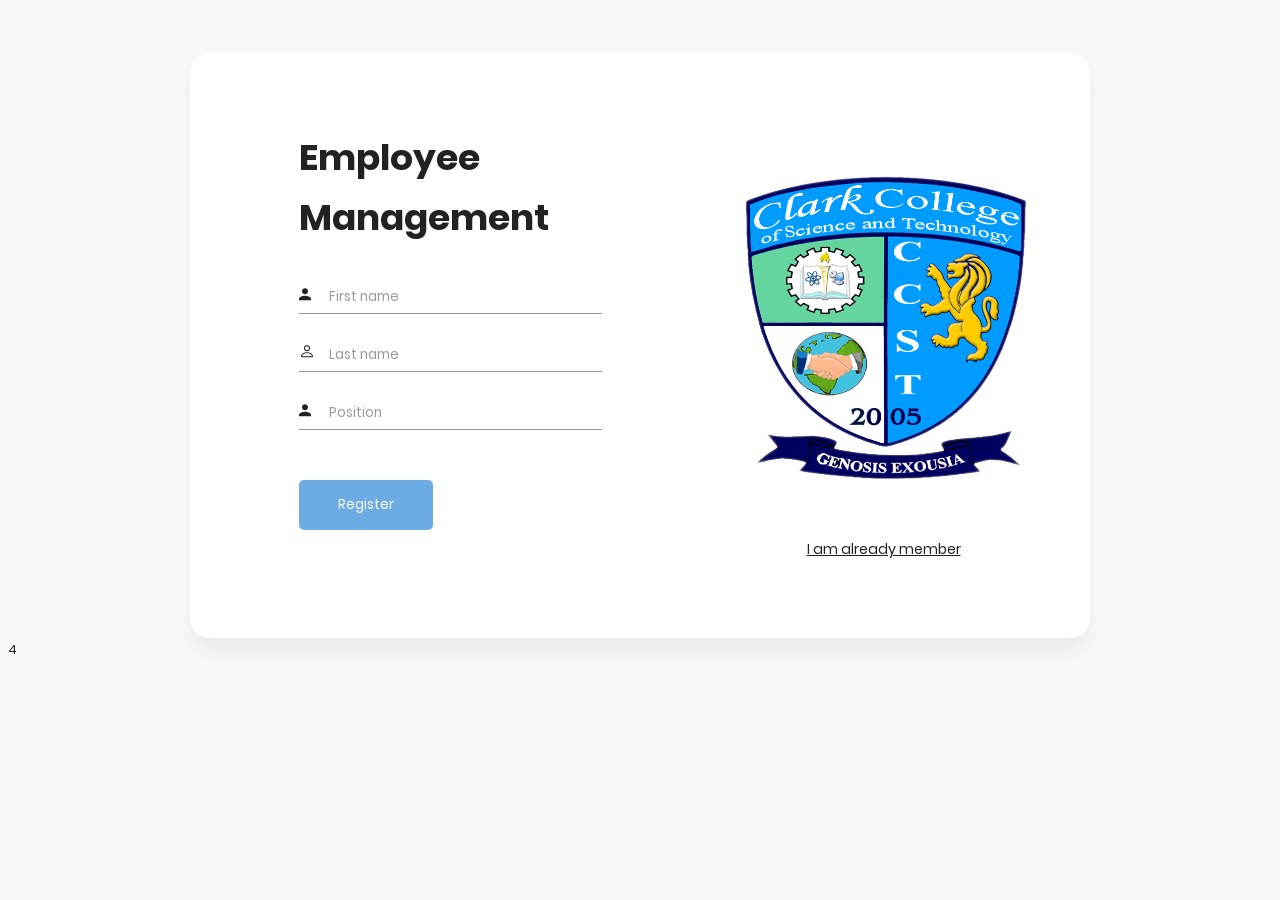
==== src/templates/index.html @ 1ae09dc8 "initial commit" ====
<!DOCTYPE html>
<html lang="en">
<head>
    <meta charset="UTF-8">
    <meta name="viewport" content="width=device-width, initial-scale=1.0">
    <meta http-equiv="X-UA-Compatible" content="ie=edge">
    <title>Sign Up Form by Colorlib</title>

    <!-- Font Icon -->
    <link rel="stylesheet" href="fonts/material-icon/css/material-design-iconic-font.min.css">

    <!-- Main css -->
    <link rel="stylesheet" href="/src/templates/css/style.css">
</head>
<body>

    <div class="main">

        <!-- Sign up form -->
        <section class="signup">
            <div class="container">
                <div class="signup-content">
                    <div class="signup-form">
                        <h2 class="form-title">Employee Management</h2>
                        <form action="#" method="POST" class="register-form" id="register-form">
                            <div class="form-group">
                                <label for="firstName"><i class="zmdi zmdi-account material-icons-name"></i></label>
                                <input type="text" name="firstName" id="firstName" placeholder="First name">
                            </div>
                            <div class="form-group">
                                <label for="lastName"><i><svg xmlns="http://www.w3.org/2000/svg" width="16" height="16" fill="currentColor" class="bi bi-person" viewBox="0 0 16 16">
                                    <path d="M8 8a3 3 0 1 0 0-6 3 3 0 0 0 0 6zm2-3a2 2 0 1 1-4 0 2 2 0 0 1 4 0zm4 8c0 1-1 1-1 1H3s-1 0-1-1 1-4 6-4 6 3 6 4zm-1-.004c-.001-.246-.154-.986-.832-1.664C11.516 10.68 10.289 10 8 10c-2.29 0-3.516.68-4.168 1.332-.678.678-.83 1.418-.832 1.664h10z"/>
                                  </svg></i></label>
                                <input type="text" name="lastName" id="lastName" placeholder="Last name"/>
                            </div>
                            <div class="form-group">
                                <label for="position"><i class="zmdi zmdi-account material-icons-name"></i></label>
                                <input type="text" name="position" id="position" placeholder="Position"/>
                            </div>
                            <!-- <div class="form-group">
                                <label for="re-pass"><i class="zmdi zmdi-lock-outline"></i></label>
                                <input type="password" name="re_pass" id="re_pass" placeholder="Repeat your password" disabled/>
                            </div> -->
                            <!-- <div class="form-group">
                                <input type="checkbox" name="agree-term" id="agree-term" class="agree-term" />
                                <label for="agree-term" class="label-agree-term"><span><span></span></span>I agree all statements in  <a href="#" class="term-service">Terms of service</a></label>
                            </div> -->
                            <div class="form-group form-button">
                                <input type="submit" name="signup" id="signup" class="form-submit" value="Register"/>
                            </div>
                        </form>
                    </div>
                    <div class="signup-image">
                        <figure><img src="/src/templates/images/ccst-logo.png" alt="sing up image"></figure>
                        <a href="#" class="signup-image-link">I am already member</a>
                    </div>
                </div>
            </div>4
        </section>

        <!-- Sing in  Form -->
       

    </div>

    <!-- JS -->
    <script src="vendor/jquery/jquery.min.js"></script>
    <script src="js/main.js"></script>
</body><!-- This templates was made by Colorlib (https://colorlib.com) -->
</html>
---- src/templates/fonts/material-icon/css/material-design-iconic-font.min.css ----
@font-face{font-family:Material-Design-Iconic-Font;src:url(../fonts/Material-Design-Iconic-Font.woff2?v=2.2.0) format('woff2'),url(../fonts/Material-Design-Iconic-Font.woff?v=2.2.0) format('woff'),url(../fonts/Material-Design-Iconic-Font.ttf?v=2.2.0) format('truetype')}.zmdi{display:inline-block;font:normal normal normal 14px/1 'Material-Design-Iconic-Font';font-size:inherit;text-rendering:auto;-webkit-font-smoothing:antialiased;-moz-osx-font-smoothing:grayscale}.zmdi-hc-lg{font-size:1.33333333em;line-height:.75em;vertical-align:-15%}.zmdi-hc-2x{font-size:2em}.zmdi-hc-3x{font-size:3em}.zmdi-hc-4x{font-size:4em}.zmdi-hc-5x{font-size:5em}.zmdi-hc-fw{width:1.28571429em;text-align:center}.zmdi-hc-ul{padding-left:0;margin-left:2.14285714em;list-style-type:none}.zmdi-hc-ul>li{position:relative}.zmdi-hc-li{position:absolute;left:-2.14285714em;width:2.14285714em;top:.14285714em;text-align:center}.zmdi-hc-li.zmdi-hc-lg{left:-1.85714286em}.zmdi-hc-border{padding:.1em .25em;border:solid .1em #9e9e9e;border-radius:2px}.zmdi-hc-border-circle{padding:.1em .25em;border:solid .1em #9e9e9e;border-radius:50%}.zmdi.pull-left{float:left;margin-right:.15em}.zmdi.pull-right{float:right;margin-left:.15em}.zmdi-hc-spin{-webkit-animation:zmdi-spin 1.5s infinite linear;animation:zmdi-spin 1.5s infinite linear}.zmdi-hc-spin-reverse{-webkit-animation:zmdi-spin-reverse 1.5s infinite linear;animation:zmdi-spin-reverse 1.5s infinite linear}@-webkit-keyframes zmdi-spin{0%{-webkit-transform:rotate(0deg);transform:rotate(0deg)}100%{-webkit-transform:rotate(359deg);transform:rotate(359deg)}}@keyframes zmdi-spin{0%{-webkit-transform:rotate(0deg);transform:rotate(0deg)}100%{-webkit-transform:rotate(359deg);transform:rotate(359deg)}}@-webkit-keyframes zmdi-spin-reverse{0%{-webkit-transform:rotate(0deg);transform:rotate(0deg)}100%{-webkit-transform:rotate(-359deg);transform:rotate(-359deg)}}@keyframes zmdi-spin-reverse{0%{-webkit-transform:rotate(0deg);transform:rotate(0deg)}100%{-webkit-transform:rotate(-359deg);transform:rotate(-359deg)}}.zmdi-hc-rotate-90{-webkit-transform:rotate(90deg);-ms-transform:rotate(90deg);transform:rotate(90deg)}.zmdi-hc-rotate-180{-webkit-transform:rotate(180deg);-ms-transform:rotate(180deg);transform:rotate(180deg)}.zmdi-hc-rotate-270{-webkit-transform:rotate(270deg);-ms-transform:rotate(270deg);transform:rotate(270deg)}.zmdi-hc-flip-horizontal{-webkit-transform:scale(-1,1);-ms-transform:scale(-1,1);transform:scale(-1,1)}.zmdi-hc-flip-vertical{-webkit-transform:scale(1,-1);-ms-transform:scale(1,-1);transform:scale(1,-1)}.zmdi-hc-stack{position:relative;display:inline-block;width:2em;height:2em;line-height:2em;vertical-align:middle}.zmdi-hc-stack-1x,.zmdi-hc-stack-2x{position:absolute;left:0;width:100%;text-align:center}.zmdi-hc-stack-1x{line-height:inherit}.zmdi-hc-stack-2x{font-size:2em}.zmdi-hc-inverse{color:#fff}.zmdi-3d-rotation:before{content:'\f101'}.zmdi-airplane-off:before{content:'\f102'}.zmdi-airplane:before{content:'\f103'}.zmdi-album:before{content:'\f104'}.zmdi-archive:before{content:'\f105'}.zmdi-assignment-account:before{content:'\f106'}.zmdi-assignment-alert:before{content:'\f107'}.zmdi-assignment-check:before{content:'\f108'}.zmdi-assignment-o:before{content:'\f109'}.zmdi-assignment-return:before{content:'\f10a'}.zmdi-assignment-returned:before{content:'\f10b'}.zmdi-assignment:before{content:'\f10c'}.zmdi-attachment-alt:before{content:'\f10d'}.zmdi-attachment:before{content:'\f10e'}.zmdi-audio:before{content:'\f10f'}.zmdi-badge-check:before{content:'\f110'}.zmdi-balance-wallet:before{content:'\f111'}.zmdi-balance:before{content:'\f112'}.zmdi-battery-alert:before{content:'\f113'}.zmdi-battery-flash:before{content:'\f114'}.zmdi-battery-unknown:before{content:'\f115'}.zmdi-battery:before{content:'\f116'}.zmdi-bike:before{content:'\f117'}.zmdi-block-alt:before{content:'\f118'}.zmdi-block:before{content:'\f119'}.zmdi-boat:before{content:'\f11a'}.zmdi-book-image:before{content:'\f11b'}.zmdi-book:before{content:'\f11c'}.zmdi-bookmark-outline:before{content:'\f11d'}.zmdi-bookmark:before{content:'\f11e'}.zmdi-brush:before{content:'\f11f'}.zmdi-bug:before{content:'\f120'}.zmdi-bus:before{content:'\f121'}.zmdi-cake:before{content:'\f122'}.zmdi-car-taxi:before{content:'\f123'}.zmdi-car-wash:before{content:'\f124'}.zmdi-car:before{content:'\f125'}.zmdi-card-giftcard:before{content:'\f126'}.zmdi-card-membership:before{content:'\f127'}.zmdi-card-travel:before{content:'\f128'}.zmdi-card:before{content:'\f129'}.zmdi-case-check:before{content:'\f12a'}.zmdi-case-download:before{content:'\f12b'}.zmdi-case-play:before{content:'\f12c'}.zmdi-case:before{content:'\f12d'}.zmdi-cast-connected:before{content:'\f12e'}.zmdi-cast:before{content:'\f12f'}.zmdi-chart-donut:before{content:'\f130'}.zmdi-chart:before{content:'\f131'}.zmdi-city-alt:before{content:'\f132'}.zmdi-city:before{content:'\f133'}.zmdi-close-circle-o:before{content:'\f134'}.zmdi-close-circle:before{content:'\f135'}.zmdi-close:before{content:'\f136'}.zmdi-cocktail:before{content:'\f137'}.zmdi-code-setting:before{content:'\f138'}.zmdi-code-smartphone:before{content:'\f139'}.zmdi-code:before{content:'\f13a'}.zmdi-coffee:before{content:'\f13b'}.zmdi-collection-bookmark:before{content:'\f13c'}.zmdi-collection-case-play:before{content:'\f13d'}.zmdi-collection-folder-image:before{content:'\f13e'}.zmdi-collection-image-o:before{content:'\f13f'}.zmdi-collection-image:before{content:'\f140'}.zmdi-collection-item-1:before{content:'\f141'}.zmdi-collection-item-2:before{content:'\f142'}.zmdi-collection-item-3:before{content:'\f143'}.zmdi-collection-item-4:before{content:'\f144'}.zmdi-collection-item-5:before{content:'\f145'}.zmdi-collection-item-6:before{content:'\f146'}.zmdi-collection-item-7:before{content:'\f147'}.zmdi-collection-item-8:before{content:'\f148'}.zmdi-collection-item-9-plus:before{content:'\f149'}.zmdi-collection-item-9:before{content:'\f14a'}.zmdi-collection-item:before{content:'\f14b'}.zmdi-collection-music:before{content:'\f14c'}.zmdi-collection-pdf:before{content:'\f14d'}.zmdi-collection-plus:before{content:'\f14e'}.zmdi-collection-speaker:before{content:'\f14f'}.zmdi-collection-text:before{content:'\f150'}.zmdi-collection-video:before{content:'\f151'}.zmdi-compass:before{content:'\f152'}.zmdi-cutlery:before{content:'\f153'}.zmdi-delete:before{content:'\f154'}.zmdi-dialpad:before{content:'\f155'}.zmdi-dns:before{content:'\f156'}.zmdi-drink:before{content:'\f157'}.zmdi-edit:before{content:'\f158'}.zmdi-email-open:before{content:'\f159'}.zmdi-email:before{content:'\f15a'}.zmdi-eye-off:before{content:'\f15b'}.zmdi-eye:before{content:'\f15c'}.zmdi-eyedropper:before{content:'\f15d'}.zmdi-favorite-outline:before{content:'\f15e'}.zmdi-favorite:before{content:'\f15f'}.zmdi-filter-list:before{content:'\f160'}.zmdi-fire:before{content:'\f161'}.zmdi-flag:before{content:'\f162'}.zmdi-flare:before{content:'\f163'}.zmdi-flash-auto:before{content:'\f164'}.zmdi-flash-off:before{content:'\f165'}.zmdi-flash:before{content:'\f166'}.zmdi-flip:before{content:'\f167'}.zmdi-flower-alt:before{content:'\f168'}.zmdi-flower:before{content:'\f169'}.zmdi-font:before{content:'\f16a'}.zmdi-fullscreen-alt:before{content:'\f16b'}.zmdi-fullscreen-exit:before{content:'\f16c'}.zmdi-fullscreen:before{content:'\f16d'}.zmdi-functions:before{content:'\f16e'}.zmdi-gas-station:before{content:'\f16f'}.zmdi-gesture:before{content:'\f170'}.zmdi-globe-alt:before{content:'\f171'}.zmdi-globe-lock:before{content:'\f172'}.zmdi-globe:before{content:'\f173'}.zmdi-graduation-cap:before{content:'\f174'}.zmdi-home:before{content:'\f175'}.zmdi-hospital-alt:before{content:'\f176'}.zmdi-hospital:before{content:'\f177'}.zmdi-hotel:before{content:'\f178'}.zmdi-hourglass-alt:before{content:'\f179'}.zmdi-hourglass-outline:before{content:'\f17a'}.zmdi-hourglass:before{content:'\f17b'}.zmdi-http:before{content:'\f17c'}.zmdi-image-alt:before{content:'\f17d'}.zmdi-image-o:before{content:'\f17e'}.zmdi-image:before{content:'\f17f'}.zmdi-inbox:before{content:'\f180'}.zmdi-invert-colors-off:before{content:'\f181'}.zmdi-invert-colors:before{content:'\f182'}.zmdi-key:before{content:'\f183'}.zmdi-label-alt-outline:before{content:'\f184'}.zmdi-label-alt:before{content:'\f185'}.zmdi-label-heart:before{content:'\f186'}.zmdi-label:before{content:'\f187'}.zmdi-labels:before{content:'\f188'}.zmdi-lamp:before{content:'\f189'}.zmdi-landscape:before{content:'\f18a'}.zmdi-layers-off:before{content:'\f18b'}.zmdi-layers:before{content:'\f18c'}.zmdi-library:before{content:'\f18d'}.zmdi-link:before{content:'\f18e'}.zmdi-lock-open:before{content:'\f18f'}.zmdi-lock-outline:before{content:'\f190'}.zmdi-lock:before{content:'\f191'}.zmdi-mail-reply-all:before{content:'\f192'}.zmdi-mail-reply:before{content:'\f193'}.zmdi-mail-send:before{content:'\f194'}.zmdi-mall:before{content:'\f195'}.zmdi-map:before{content:'\f196'}.zmdi-menu:before{content:'\f197'}.zmdi-money-box:before{content:'\f198'}.zmdi-money-off:before{content:'\f199'}.zmdi-money:before{content:'\f19a'}.zmdi-more-vert:before{content:'\f19b'}.zmdi-more:before{content:'\f19c'}.zmdi-movie-alt:before{content:'\f19d'}.zmdi-movie:before{content:'\f19e'}.zmdi-nature-people:before{content:'\f19f'}.zmdi-nature:before{content:'\f1a0'}.zmdi-navigation:before{content:'\f1a1'}.zmdi-open-in-browser:before{content:'\f1a2'}.zmdi-open-in-new:before{content:'\f1a3'}.zmdi-palette:before{content:'\f1a4'}.zmdi-parking:before{content:'\f1a5'}.zmdi-pin-account:before{content:'\f1a6'}.zmdi-pin-assistant:before{content:'\f1a7'}.zmdi-pin-drop:before{content:'\f1a8'}.zmdi-pin-help:before{content:'\f1a9'}.zmdi-pin-off:before{content:'\f1aa'}.zmdi-pin:before{content:'\f1ab'}.zmdi-pizza:before{content:'\f1ac'}.zmdi-plaster:before{content:'\f1ad'}.zmdi-power-setting:before{content:'\f1ae'}.zmdi-power:before{content:'\f1af'}.zmdi-print:before{content:'\f1b0'}.zmdi-puzzle-piece:before{content:'\f1b1'}.zmdi-quote:before{content:'\f1b2'}.zmdi-railway:before{content:'\f1b3'}.zmdi-receipt:before{content:'\f1b4'}.zmdi-refresh-alt:before{content:'\f1b5'}.zmdi-refresh-sync-alert:before{content:'\f1b6'}.zmdi-refresh-sync-off:before{content:'\f1b7'}.zmdi-refresh-sync:before{content:'\f1b8'}.zmdi-refresh:before{content:'\f1b9'}.zmdi-roller:before{content:'\f1ba'}.zmdi-ruler:before{content:'\f1bb'}.zmdi-scissors:before{content:'\f1bc'}.zmdi-screen-rotation-lock:before{content:'\f1bd'}.zmdi-screen-rotation:before{content:'\f1be'}.zmdi-search-for:before{content:'\f1bf'}.zmdi-search-in-file:before{content:'\f1c0'}.zmdi-search-in-page:before{content:'\f1c1'}.zmdi-search-replace:before{content:'\f1c2'}.zmdi-search:before{content:'\f1c3'}.zmdi-seat:before{content:'\f1c4'}.zmdi-settings-square:before{content:'\f1c5'}.zmdi-settings:before{content:'\f1c6'}.zmdi-shield-check:before{content:'\f1c7'}.zmdi-shield-security:before{content:'\f1c8'}.zmdi-shopping-basket:before{content:'\f1c9'}.zmdi-shopping-cart-plus:before{content:'\f1ca'}.zmdi-shopping-cart:before{content:'\f1cb'}.zmdi-sign-in:before{content:'\f1cc'}.zmdi-sort-amount-asc:before{content:'\f1cd'}.zmdi-sort-amount-desc:before{content:'\f1ce'}.zmdi-sort-asc:before{content:'\f1cf'}.zmdi-sort-desc:before{content:'\f1d0'}.zmdi-spellcheck:before{content:'\f1d1'}.zmdi-storage:before{content:'\f1d2'}.zmdi-store-24:before{content:'\f1d3'}.zmdi-store:before{content:'\f1d4'}.zmdi-subway:before{content:'\f1d5'}.zmdi-sun:before{content:'\f1d6'}.zmdi-tab-unselected:before{content:'\f1d7'}.zmdi-tab:before{content:'\f1d8'}.zmdi-tag-close:before{content:'\f1d9'}.zmdi-tag-more:before{content:'\f1da'}.zmdi-tag:before{content:'\f1db'}.zmdi-thumb-down:before{content:'\f1dc'}.zmdi-thumb-up-down:before{content:'\f1dd'}.zmdi-thumb-up:before{content:'\f1de'}.zmdi-ticket-star:before{content:'\f1df'}.zmdi-toll:before{content:'\f1e0'}.zmdi-toys:before{content:'\f1e1'}.zmdi-traffic:before{content:'\f1e2'}.zmdi-translate:before{content:'\f1e3'}.zmdi-triangle-down:before{content:'\f1e4'}.zmdi-triangle-up:before{content:'\f1e5'}.zmdi-truck:before{content:'\f1e6'}.zmdi-turning-sign:before{content:'\f1e7'}.zmdi-wallpaper:before{content:'\f1e8'}.zmdi-washing-machine:before{content:'\f1e9'}.zmdi-window-maximize:before{content:'\f1ea'}.zmdi-window-minimize:before{content:'\f1eb'}.zmdi-window-restore:before{content:'\f1ec'}.zmdi-wrench:before{content:'\f1ed'}.zmdi-zoom-in:before{content:'\f1ee'}.zmdi-zoom-out:before{content:'\f1ef'}.zmdi-alert-circle-o:before{content:'\f1f0'}.zmdi-alert-circle:before{content:'\f1f1'}.zmdi-alert-octagon:before{content:'\f1f2'}.zmdi-alert-polygon:before{content:'\f1f3'}.zmdi-alert-triangle:before{content:'\f1f4'}.zmdi-help-outline:before{content:'\f1f5'}.zmdi-help:before{content:'\f1f6'}.zmdi-info-outline:before{content:'\f1f7'}.zmdi-info:before{content:'\f1f8'}.zmdi-notifications-active:before{content:'\f1f9'}.zmdi-notifications-add:before{content:'\f1fa'}.zmdi-notifications-none:before{content:'\f1fb'}.zmdi-notifications-off:before{content:'\f1fc'}.zmdi-notifications-paused:before{content:'\f1fd'}.zmdi-notifications:before{content:'\f1fe'}.zmdi-account-add:before{content:'\f1ff'}.zmdi-account-box-mail:before{content:'\f200'}.zmdi-account-box-o:before{content:'\f201'}.zmdi-account-box-phone:before{content:'\f202'}.zmdi-account-box:before{content:'\f203'}.zmdi-account-calendar:before{content:'\f204'}.zmdi-account-circle:before{content:'\f205'}.zmdi-account-o:before{content:'\f206'}.zmdi-account:before{content:'\f207'}.zmdi-accounts-add:before{content:'\f208'}.zmdi-accounts-alt:before{content:'\f209'}.zmdi-accounts-list-alt:before{content:'\f20a'}.zmdi-accounts-list:before{content:'\f20b'}.zmdi-accounts-outline:before{content:'\f20c'}.zmdi-accounts:before{content:'\f20d'}.zmdi-face:before{content:'\f20e'}.zmdi-female:before{content:'\f20f'}.zmdi-male-alt:before{content:'\f210'}.zmdi-male-female:before{content:'\f211'}.zmdi-male:before{content:'\f212'}.zmdi-mood-bad:before{content:'\f213'}.zmdi-mood:before{content:'\f214'}.zmdi-run:before{content:'\f215'}.zmdi-walk:before{content:'\f216'}.zmdi-cloud-box:before{content:'\f217'}.zmdi-cloud-circle:before{content:'\f218'}.zmdi-cloud-done:before{content:'\f219'}.zmdi-cloud-download:before{content:'\f21a'}.zmdi-cloud-off:before{content:'\f21b'}.zmdi-cloud-outline-alt:before{content:'\f21c'}.zmdi-cloud-outline:before{content:'\f21d'}.zmdi-cloud-upload:before{content:'\f21e'}.zmdi-cloud:before{content:'\f21f'}.zmdi-download:before{content:'\f220'}.zmdi-file-plus:before{content:'\f221'}.zmdi-file-text:before{content:'\f222'}.zmdi-file:before{content:'\f223'}.zmdi-folder-outline:before{content:'\f224'}.zmdi-folder-person:before{content:'\f225'}.zmdi-folder-star-alt:before{content:'\f226'}.zmdi-folder-star:before{content:'\f227'}.zmdi-folder:before{content:'\f228'}.zmdi-gif:before{content:'\f229'}.zmdi-upload:before{content:'\f22a'}.zmdi-border-all:before{content:'\f22b'}.zmdi-border-bottom:before{content:'\f22c'}.zmdi-border-clear:before{content:'\f22d'}.zmdi-border-color:before{content:'\f22e'}.zmdi-border-horizontal:before{content:'\f22f'}.zmdi-border-inner:before{content:'\f230'}.zmdi-border-left:before{content:'\f231'}.zmdi-border-outer:before{content:'\f232'}.zmdi-border-right:before{content:'\f233'}.zmdi-border-style:before{content:'\f234'}.zmdi-border-top:before{content:'\f235'}.zmdi-border-vertical:before{content:'\f236'}.zmdi-copy:before{content:'\f237'}.zmdi-crop:before{content:'\f238'}.zmdi-format-align-center:before{content:'\f239'}.zmdi-format-align-justify:before{content:'\f23a'}.zmdi-format-align-left:before{content:'\f23b'}.zmdi-format-align-right:before{content:'\f23c'}.zmdi-format-bold:before{content:'\f23d'}.zmdi-format-clear-all:before{content:'\f23e'}.zmdi-format-clear:before{content:'\f23f'}.zmdi-format-color-fill:before{content:'\f240'}.zmdi-format-color-reset:before{content:'\f241'}.zmdi-format-color-text:before{content:'\f242'}.zmdi-format-indent-decrease:before{content:'\f243'}.zmdi-format-indent-increase:before{content:'\f244'}.zmdi-format-italic:before{content:'\f245'}.zmdi-format-line-spacing:before{content:'\f246'}.zmdi-format-list-bulleted:before{content:'\f247'}.zmdi-format-list-numbered:before{content:'\f248'}.zmdi-format-ltr:before{content:'\f249'}.zmdi-format-rtl:before{content:'\f24a'}.zmdi-format-size:before{content:'\f24b'}.zmdi-format-strikethrough-s:before{content:'\f24c'}.zmdi-format-strikethrough:before{content:'\f24d'}.zmdi-format-subject:before{content:'\f24e'}.zmdi-format-underlined:before{content:'\f24f'}.zmdi-format-valign-bottom:before{content:'\f250'}.zmdi-format-valign-center:before{content:'\f251'}.zmdi-format-valign-top:before{content:'\f252'}.zmdi-redo:before{content:'\f253'}.zmdi-select-all:before{content:'\f254'}.zmdi-space-bar:before{content:'\f255'}.zmdi-text-format:before{content:'\f256'}.zmdi-transform:before{content:'\f257'}.zmdi-undo:before{content:'\f258'}.zmdi-wrap-text:before{content:'\f259'}.zmdi-comment-alert:before{content:'\f25a'}.zmdi-comment-alt-text:before{content:'\f25b'}.zmdi-comment-alt:before{content:'\f25c'}.zmdi-comment-edit:before{content:'\f25d'}.zmdi-comment-image:before{content:'\f25e'}.zmdi-comment-list:before{content:'\f25f'}.zmdi-comment-more:before{content:'\f260'}.zmdi-comment-outline:before{content:'\f261'}.zmdi-comment-text-alt:before{content:'\f262'}.zmdi-comment-text:before{content:'\f263'}.zmdi-comment-video:before{content:'\f264'}.zmdi-comment:before{content:'\f265'}.zmdi-comments:before{content:'\f266'}.zmdi-check-all:before{content:'\f267'}.zmdi-check-circle-u:before{content:'\f268'}.zmdi-check-circle:before{content:'\f269'}.zmdi-check-square:before{content:'\f26a'}.zmdi-check:before{content:'\f26b'}.zmdi-circle-o:before{content:'\f26c'}.zmdi-circle:before{content:'\f26d'}.zmdi-dot-circle-alt:before{content:'\f26e'}.zmdi-dot-circle:before{content:'\f26f'}.zmdi-minus-circle-outline:before{content:'\f270'}.zmdi-minus-circle:before{content:'\f271'}.zmdi-minus-square:before{content:'\f272'}.zmdi-minus:before{content:'\f273'}.zmdi-plus-circle-o-duplicate:before{content:'\f274'}.zmdi-plus-circle-o:before{content:'\f275'}.zmdi-plus-circle:before{content:'\f276'}.zmdi-plus-square:before{content:'\f277'}.zmdi-plus:before{content:'\f278'}.zmdi-square-o:before{content:'\f279'}.zmdi-star-circle:before{content:'\f27a'}.zmdi-star-half:before{content:'\f27b'}.zmdi-star-outline:before{content:'\f27c'}.zmdi-star:before{content:'\f27d'}.zmdi-bluetooth-connected:before{content:'\f27e'}.zmdi-bluetooth-off:before{content:'\f27f'}.zmdi-bluetooth-search:before{content:'\f280'}.zmdi-bluetooth-setting:before{content:'\f281'}.zmdi-bluetooth:before{content:'\f282'}.zmdi-camera-add:before{content:'\f283'}.zmdi-camera-alt:before{content:'\f284'}.zmdi-camera-bw:before{content:'\f285'}.zmdi-camera-front:before{content:'\f286'}.zmdi-camera-mic:before{content:'\f287'}.zmdi-camera-party-mode:before{content:'\f288'}.zmdi-camera-rear:before{content:'\f289'}.zmdi-camera-roll:before{content:'\f28a'}.zmdi-camera-switch:before{content:'\f28b'}.zmdi-camera:before{content:'\f28c'}.zmdi-card-alert:before{content:'\f28d'}.zmdi-card-off:before{content:'\f28e'}.zmdi-card-sd:before{content:'\f28f'}.zmdi-card-sim:before{content:'\f290'}.zmdi-desktop-mac:before{content:'\f291'}.zmdi-desktop-windows:before{content:'\f292'}.zmdi-device-hub:before{content:'\f293'}.zmdi-devices-off:before{content:'\f294'}.zmdi-devices:before{content:'\f295'}.zmdi-dock:before{content:'\f296'}.zmdi-floppy:before{content:'\f297'}.zmdi-gamepad:before{content:'\f298'}.zmdi-gps-dot:before{content:'\f299'}.zmdi-gps-off:before{content:'\f29a'}.zmdi-gps:before{content:'\f29b'}.zmdi-headset-mic:before{content:'\f29c'}.zmdi-headset:before{content:'\f29d'}.zmdi-input-antenna:before{content:'\f29e'}.zmdi-input-composite:before{content:'\f29f'}.zmdi-input-hdmi:before{content:'\f2a0'}.zmdi-input-power:before{content:'\f2a1'}.zmdi-input-svideo:before{content:'\f2a2'}.zmdi-keyboard-hide:before{content:'\f2a3'}.zmdi-keyboard:before{content:'\f2a4'}.zmdi-laptop-chromebook:before{content:'\f2a5'}.zmdi-laptop-mac:before{content:'\f2a6'}.zmdi-laptop:before{content:'\f2a7'}.zmdi-mic-off:before{content:'\f2a8'}.zmdi-mic-outline:before{content:'\f2a9'}.zmdi-mic-setting:before{content:'\f2aa'}.zmdi-mic:before{content:'\f2ab'}.zmdi-mouse:before{content:'\f2ac'}.zmdi-network-alert:before{content:'\f2ad'}.zmdi-network-locked:before{content:'\f2ae'}.zmdi-network-off:before{content:'\f2af'}.zmdi-network-outline:before{content:'\f2b0'}.zmdi-network-setting:before{content:'\f2b1'}.zmdi-network:before{content:'\f2b2'}.zmdi-phone-bluetooth:before{content:'\f2b3'}.zmdi-phone-end:before{content:'\f2b4'}.zmdi-phone-forwarded:before{content:'\f2b5'}.zmdi-phone-in-talk:before{content:'\f2b6'}.zmdi-phone-locked:before{content:'\f2b7'}.zmdi-phone-missed:before{content:'\f2b8'}.zmdi-phone-msg:before{content:'\f2b9'}.zmdi-phone-paused:before{content:'\f2ba'}.zmdi-phone-ring:before{content:'\f2bb'}.zmdi-phone-setting:before{content:'\f2bc'}.zmdi-phone-sip:before{content:'\f2bd'}.zmdi-phone:before{content:'\f2be'}.zmdi-portable-wifi-changes:before{content:'\f2bf'}.zmdi-portable-wifi-off:before{content:'\f2c0'}.zmdi-portable-wifi:before{content:'\f2c1'}.zmdi-radio:before{content:'\f2c2'}.zmdi-reader:before{content:'\f2c3'}.zmdi-remote-control-alt:before{content:'\f2c4'}.zmdi-remote-control:before{content:'\f2c5'}.zmdi-router:before{content:'\f2c6'}.zmdi-scanner:before{content:'\f2c7'}.zmdi-smartphone-android:before{content:'\f2c8'}.zmdi-smartphone-download:before{content:'\f2c9'}.zmdi-smartphone-erase:before{content:'\f2ca'}.zmdi-smartphone-info:before{content:'\f2cb'}.zmdi-smartphone-iphone:before{content:'\f2cc'}.zmdi-smartphone-landscape-lock:before{content:'\f2cd'}.zmdi-smartphone-landscape:before{content:'\f2ce'}.zmdi-smartphone-lock:before{content:'\f2cf'}.zmdi-smartphone-portrait-lock:before{content:'\f2d0'}.zmdi-smartphone-ring:before{content:'\f2d1'}.zmdi-smartphone-setting:before{content:'\f2d2'}.zmdi-smartphone-setup:before{content:'\f2d3'}.zmdi-smartphone:before{content:'\f2d4'}.zmdi-speaker:before{content:'\f2d5'}.zmdi-tablet-android:before{content:'\f2d6'}.zmdi-tablet-mac:before{content:'\f2d7'}.zmdi-tablet:before{content:'\f2d8'}.zmdi-tv-alt-play:before{content:'\f2d9'}.zmdi-tv-list:before{content:'\f2da'}.zmdi-tv-play:before{content:'\f2db'}.zmdi-tv:before{content:'\f2dc'}.zmdi-usb:before{content:'\f2dd'}.zmdi-videocam-off:before{content:'\f2de'}.zmdi-videocam-switch:before{content:'\f2df'}.zmdi-videocam:before{content:'\f2e0'}.zmdi-watch:before{content:'\f2e1'}.zmdi-wifi-alt-2:before{content:'\f2e2'}.zmdi-wifi-alt:before{content:'\f2e3'}.zmdi-wifi-info:before{content:'\f2e4'}.zmdi-wifi-lock:before{content:'\f2e5'}.zmdi-wifi-off:before{content:'\f2e6'}.zmdi-wifi-outline:before{content:'\f2e7'}.zmdi-wifi:before{content:'\f2e8'}.zmdi-arrow-left-bottom:before{content:'\f2e9'}.zmdi-arrow-left:before{content:'\f2ea'}.zmdi-arrow-merge:before{content:'\f2eb'}.zmdi-arrow-missed:before{content:'\f2ec'}.zmdi-arrow-right-top:before{content:'\f2ed'}.zmdi-arrow-right:before{content:'\f2ee'}.zmdi-arrow-split:before{content:'\f2ef'}.zmdi-arrows:before{content:'\f2f0'}.zmdi-caret-down-circle:before{content:'\f2f1'}.zmdi-caret-down:before{content:'\f2f2'}.zmdi-caret-left-circle:before{content:'\f2f3'}.zmdi-caret-left:before{content:'\f2f4'}.zmdi-caret-right-circle:before{content:'\f2f5'}.zmdi-caret-right:before{content:'\f2f6'}.zmdi-caret-up-circle:before{content:'\f2f7'}.zmdi-caret-up:before{content:'\f2f8'}.zmdi-chevron-down:before{content:'\f2f9'}.zmdi-chevron-left:before{content:'\f2fa'}.zmdi-chevron-right:before{content:'\f2fb'}.zmdi-chevron-up:before{content:'\f2fc'}.zmdi-forward:before{content:'\f2fd'}.zmdi-long-arrow-down:before{content:'\f2fe'}.zmdi-long-arrow-left:before{content:'\f2ff'}.zmdi-long-arrow-return:before{content:'\f300'}.zmdi-long-arrow-right:before{content:'\f301'}.zmdi-long-arrow-tab:before{content:'\f302'}.zmdi-long-arrow-up:before{content:'\f303'}.zmdi-rotate-ccw:before{content:'\f304'}.zmdi-rotate-cw:before{content:'\f305'}.zmdi-rotate-left:before{content:'\f306'}.zmdi-rotate-right:before{content:'\f307'}.zmdi-square-down:before{content:'\f308'}.zmdi-square-right:before{content:'\f309'}.zmdi-swap-alt:before{content:'\f30a'}.zmdi-swap-vertical-circle:before{content:'\f30b'}.zmdi-swap-vertical:before{content:'\f30c'}.zmdi-swap:before{content:'\f30d'}.zmdi-trending-down:before{content:'\f30e'}.zmdi-trending-flat:before{content:'\f30f'}.zmdi-trending-up:before{content:'\f310'}.zmdi-unfold-less:before{content:'\f311'}.zmdi-unfold-more:before{content:'\f312'}.zmdi-apps:before{content:'\f313'}.zmdi-grid-off:before{content:'\f314'}.zmdi-grid:before{content:'\f315'}.zmdi-view-agenda:before{content:'\f316'}.zmdi-view-array:before{content:'\f317'}.zmdi-view-carousel:before{content:'\f318'}.zmdi-view-column:before{content:'\f319'}.zmdi-view-comfy:before{content:'\f31a'}.zmdi-view-compact:before{content:'\f31b'}.zmdi-view-dashboard:before{content:'\f31c'}.zmdi-view-day:before{content:'\f31d'}.zmdi-view-headline:before{content:'\f31e'}.zmdi-view-list-alt:before{content:'\f31f'}.zmdi-view-list:before{content:'\f320'}.zmdi-view-module:before{content:'\f321'}.zmdi-view-quilt:before{content:'\f322'}.zmdi-view-stream:before{content:'\f323'}.zmdi-view-subtitles:before{content:'\f324'}.zmdi-view-toc:before{content:'\f325'}.zmdi-view-web:before{content:'\f326'}.zmdi-view-week:before{content:'\f327'}.zmdi-widgets:before{content:'\f328'}.zmdi-alarm-check:before{content:'\f329'}.zmdi-alarm-off:before{content:'\f32a'}.zmdi-alarm-plus:before{content:'\f32b'}.zmdi-alarm-snooze:before{content:'\f32c'}.zmdi-alarm:before{content:'\f32d'}.zmdi-calendar-alt:before{content:'\f32e'}.zmdi-calendar-check:before{content:'\f32f'}.zmdi-calendar-close:before{content:'\f330'}.zmdi-calendar-note:before{content:'\f331'}.zmdi-calendar:before{content:'\f332'}.zmdi-time-countdown:before{content:'\f333'}.zmdi-time-interval:before{content:'\f334'}.zmdi-time-restore-setting:before{content:'\f335'}.zmdi-time-restore:before{content:'\f336'}.zmdi-time:before{content:'\f337'}.zmdi-timer-off:before{content:'\f338'}.zmdi-timer:before{content:'\f339'}.zmdi-android-alt:before{content:'\f33a'}.zmdi-android:before{content:'\f33b'}.zmdi-apple:before{content:'\f33c'}.zmdi-behance:before{content:'\f33d'}.zmdi-codepen:before{content:'\f33e'}.zmdi-dribbble:before{content:'\f33f'}.zmdi-dropbox:before{content:'\f340'}.zmdi-evernote:before{content:'\f341'}.zmdi-facebook-box:before{content:'\f342'}.zmdi-facebook:before{content:'\f343'}.zmdi-github-box:before{content:'\f344'}.zmdi-github:before{content:'\f345'}.zmdi-google-drive:before{content:'\f346'}.zmdi-google-earth:before{content:'\f347'}.zmdi-google-glass:before{content:'\f348'}.zmdi-google-maps:before{content:'\f349'}.zmdi-google-pages:before{content:'\f34a'}.zmdi-google-play:before{content:'\f34b'}.zmdi-google-plus-box:before{content:'\f34c'}.zmdi-google-plus:before{content:'\f34d'}.zmdi-google:before{content:'\f34e'}.zmdi-instagram:before{content:'\f34f'}.zmdi-language-css3:before{content:'\f350'}.zmdi-language-html5:before{content:'\f351'}.zmdi-language-javascript:before{content:'\f352'}.zmdi-language-python-alt:before{content:'\f353'}.zmdi-language-python:before{content:'\f354'}.zmdi-lastfm:before{content:'\f355'}.zmdi-linkedin-box:before{content:'\f356'}.zmdi-paypal:before{content:'\f357'}.zmdi-pinterest-box:before{content:'\f358'}.zmdi-pocket:before{content:'\f359'}.zmdi-polymer:before{content:'\f35a'}.zmdi-share:before{content:'\f35b'}.zmdi-stackoverflow:before{content:'\f35c'}.zmdi-steam-square:before{content:'\f35d'}.zmdi-steam:before{content:'\f35e'}.zmdi-twitter-box:before{content:'\f35f'}.zmdi-twitter:before{content:'\f360'}.zmdi-vk:before{content:'\f361'}.zmdi-wikipedia:before{content:'\f362'}.zmdi-windows:before{content:'\f363'}.zmdi-aspect-ratio-alt:before{content:'\f364'}.zmdi-aspect-ratio:before{content:'\f365'}.zmdi-blur-circular:before{content:'\f366'}.zmdi-blur-linear:before{content:'\f367'}.zmdi-blur-off:before{content:'\f368'}.zmdi-blur:before{content:'\f369'}.zmdi-brightness-2:before{content:'\f36a'}.zmdi-brightness-3:before{content:'\f36b'}.zmdi-brightness-4:before{content:'\f36c'}.zmdi-brightness-5:before{content:'\f36d'}.zmdi-brightness-6:before{content:'\f36e'}.zmdi-brightness-7:before{content:'\f36f'}.zmdi-brightness-auto:before{content:'\f370'}.zmdi-brightness-setting:before{content:'\f371'}.zmdi-broken-image:before{content:'\f372'}.zmdi-center-focus-strong:before{content:'\f373'}.zmdi-center-focus-weak:before{content:'\f374'}.zmdi-compare:before{content:'\f375'}.zmdi-crop-16-9:before{content:'\f376'}.zmdi-crop-3-2:before{content:'\f377'}.zmdi-crop-5-4:before{content:'\f378'}.zmdi-crop-7-5:before{content:'\f379'}.zmdi-crop-din:before{content:'\f37a'}.zmdi-crop-free:before{content:'\f37b'}.zmdi-crop-landscape:before{content:'\f37c'}.zmdi-crop-portrait:before{content:'\f37d'}.zmdi-crop-square:before{content:'\f37e'}.zmdi-exposure-alt:before{content:'\f37f'}.zmdi-exposure:before{content:'\f380'}.zmdi-filter-b-and-w:before{content:'\f381'}.zmdi-filter-center-focus:before{content:'\f382'}.zmdi-filter-frames:before{content:'\f383'}.zmdi-filter-tilt-shift:before{content:'\f384'}.zmdi-gradient:before{content:'\f385'}.zmdi-grain:before{content:'\f386'}.zmdi-graphic-eq:before{content:'\f387'}.zmdi-hdr-off:before{content:'\f388'}.zmdi-hdr-strong:before{content:'\f389'}.zmdi-hdr-weak:before{content:'\f38a'}.zmdi-hdr:before{content:'\f38b'}.zmdi-iridescent:before{content:'\f38c'}.zmdi-leak-off:before{content:'\f38d'}.zmdi-leak:before{content:'\f38e'}.zmdi-looks:before{content:'\f38f'}.zmdi-loupe:before{content:'\f390'}.zmdi-panorama-horizontal:before{content:'\f391'}.zmdi-panorama-vertical:before{content:'\f392'}.zmdi-panorama-wide-angle:before{content:'\f393'}.zmdi-photo-size-select-large:before{content:'\f394'}.zmdi-photo-size-select-small:before{content:'\f395'}.zmdi-picture-in-picture:before{content:'\f396'}.zmdi-slideshow:before{content:'\f397'}.zmdi-texture:before{content:'\f398'}.zmdi-tonality:before{content:'\f399'}.zmdi-vignette:before{content:'\f39a'}.zmdi-wb-auto:before{content:'\f39b'}.zmdi-eject-alt:before{content:'\f39c'}.zmdi-eject:before{content:'\f39d'}.zmdi-equalizer:before{content:'\f39e'}.zmdi-fast-forward:before{content:'\f39f'}.zmdi-fast-rewind:before{content:'\f3a0'}.zmdi-forward-10:before{content:'\f3a1'}.zmdi-forward-30:before{content:'\f3a2'}.zmdi-forward-5:before{content:'\f3a3'}.zmdi-hearing:before{content:'\f3a4'}.zmdi-pause-circle-outline:before{content:'\f3a5'}.zmdi-pause-circle:before{content:'\f3a6'}.zmdi-pause:before{content:'\f3a7'}.zmdi-play-circle-outline:before{content:'\f3a8'}.zmdi-play-circle:before{content:'\f3a9'}.zmdi-play:before{content:'\f3aa'}.zmdi-playlist-audio:before{content:'\f3ab'}.zmdi-playlist-plus:before{content:'\f3ac'}.zmdi-repeat-one:before{content:'\f3ad'}.zmdi-repeat:before{content:'\f3ae'}.zmdi-replay-10:before{content:'\f3af'}.zmdi-replay-30:before{content:'\f3b0'}.zmdi-replay-5:before{content:'\f3b1'}.zmdi-replay:before{content:'\f3b2'}.zmdi-shuffle:before{content:'\f3b3'}.zmdi-skip-next:before{content:'\f3b4'}.zmdi-skip-previous:before{content:'\f3b5'}.zmdi-stop:before{content:'\f3b6'}.zmdi-surround-sound:before{content:'\f3b7'}.zmdi-tune:before{content:'\f3b8'}.zmdi-volume-down:before{content:'\f3b9'}.zmdi-volume-mute:before{content:'\f3ba'}.zmdi-volume-off:before{content:'\f3bb'}.zmdi-volume-up:before{content:'\f3bc'}.zmdi-n-1-square:before{content:'\f3bd'}.zmdi-n-2-square:before{content:'\f3be'}.zmdi-n-3-square:before{content:'\f3bf'}.zmdi-n-4-square:before{content:'\f3c0'}.zmdi-n-5-square:before{content:'\f3c1'}.zmdi-n-6-square:before{content:'\f3c2'}.zmdi-neg-1:before{content:'\f3c3'}.zmdi-neg-2:before{content:'\f3c4'}.zmdi-plus-1:before{content:'\f3c5'}.zmdi-plus-2:before{content:'\f3c6'}.zmdi-sec-10:before{content:'\f3c7'}.zmdi-sec-3:before{content:'\f3c8'}.zmdi-zero:before{content:'\f3c9'}.zmdi-airline-seat-flat-angled:before{content:'\f3ca'}.zmdi-airline-seat-flat:before{content:'\f3cb'}.zmdi-airline-seat-individual-suite:before{content:'\f3cc'}.zmdi-airline-seat-legroom-extra:before{content:'\f3cd'}.zmdi-airline-seat-legroom-normal:before{content:'\f3ce'}.zmdi-airline-seat-legroom-reduced:before{content:'\f3cf'}.zmdi-airline-seat-recline-extra:before{content:'\f3d0'}.zmdi-airline-seat-recline-normal:before{content:'\f3d1'}.zmdi-airplay:before{content:'\f3d2'}.zmdi-closed-caption:before{content:'\f3d3'}.zmdi-confirmation-number:before{content:'\f3d4'}.zmdi-developer-board:before{content:'\f3d5'}.zmdi-disc-full:before{content:'\f3d6'}.zmdi-explicit:before{content:'\f3d7'}.zmdi-flight-land:before{content:'\f3d8'}.zmdi-flight-takeoff:before{content:'\f3d9'}.zmdi-flip-to-back:before{content:'\f3da'}.zmdi-flip-to-front:before{content:'\f3db'}.zmdi-group-work:before{content:'\f3dc'}.zmdi-hd:before{content:'\f3dd'}.zmdi-hq:before{content:'\f3de'}.zmdi-markunread-mailbox:before{content:'\f3df'}.zmdi-memory:before{content:'\f3e0'}.zmdi-nfc:before{content:'\f3e1'}.zmdi-play-for-work:before{content:'\f3e2'}.zmdi-power-input:before{content:'\f3e3'}.zmdi-present-to-all:before{content:'\f3e4'}.zmdi-satellite:before{content:'\f3e5'}.zmdi-tap-and-play:before{content:'\f3e6'}.zmdi-vibration:before{content:'\f3e7'}.zmdi-voicemail:before{content:'\f3e8'}.zmdi-group:before{content:'\f3e9'}.zmdi-rss:before{content:'\f3ea'}.zmdi-shape:before{content:'\f3eb'}.zmdi-spinner:before{content:'\f3ec'}.zmdi-ungroup:before{content:'\f3ed'}.zmdi-500px:before{content:'\f3ee'}.zmdi-8tracks:before{content:'\f3ef'}.zmdi-amazon:before{content:'\f3f0'}.zmdi-blogger:before{content:'\f3f1'}.zmdi-delicious:before{content:'\f3f2'}.zmdi-disqus:before{content:'\f3f3'}.zmdi-flattr:before{content:'\f3f4'}.zmdi-flickr:before{content:'\f3f5'}.zmdi-github-alt:before{content:'\f3f6'}.zmdi-google-old:before{content:'\f3f7'}.zmdi-linkedin:before{content:'\f3f8'}.zmdi-odnoklassniki:before{content:'\f3f9'}.zmdi-outlook:before{content:'\f3fa'}.zmdi-paypal-alt:before{content:'\f3fb'}.zmdi-pinterest:before{content:'\f3fc'}.zmdi-playstation:before{content:'\f3fd'}.zmdi-reddit:before{content:'\f3fe'}.zmdi-skype:before{content:'\f3ff'}.zmdi-slideshare:before{content:'\f400'}.zmdi-soundcloud:before{content:'\f401'}.zmdi-tumblr:before{content:'\f402'}.zmdi-twitch:before{content:'\f403'}.zmdi-vimeo:before{content:'\f404'}.zmdi-whatsapp:before{content:'\f405'}.zmdi-xbox:before{content:'\f406'}.zmdi-yahoo:before{content:'\f407'}.zmdi-youtube-play:before{content:'\f408'}.zmdi-youtube:before{content:'\f409'}.zmdi-3d-rotation:before{content:'\f101'}.zmdi-airplane-off:before{content:'\f102'}.zmdi-airplane:before{content:'\f103'}.zmdi-album:before{content:'\f104'}.zmdi-archive:before{content:'\f105'}.zmdi-assignment-account:before{content:'\f106'}.zmdi-assignment-alert:before{content:'\f107'}.zmdi-assignment-check:before{content:'\f108'}.zmdi-assignment-o:before{content:'\f109'}.zmdi-assignment-return:before{content:'\f10a'}.zmdi-assignment-returned:before{content:'\f10b'}.zmdi-assignment:before{content:'\f10c'}.zmdi-attachment-alt:before{content:'\f10d'}.zmdi-attachment:before{content:'\f10e'}.zmdi-audio:before{content:'\f10f'}.zmdi-badge-check:before{content:'\f110'}.zmdi-balance-wallet:before{content:'\f111'}.zmdi-balance:before{content:'\f112'}.zmdi-battery-alert:before{content:'\f113'}.zmdi-battery-flash:before{content:'\f114'}.zmdi-battery-unknown:before{content:'\f115'}.zmdi-battery:before{content:'\f116'}.zmdi-bike:before{content:'\f117'}.zmdi-block-alt:before{content:'\f118'}.zmdi-block:before{content:'\f119'}.zmdi-boat:before{content:'\f11a'}.zmdi-book-image:before{content:'\f11b'}.zmdi-book:before{content:'\f11c'}.zmdi-bookmark-outline:before{content:'\f11d'}.zmdi-bookmark:before{content:'\f11e'}.zmdi-brush:before{content:'\f11f'}.zmdi-bug:before{content:'\f120'}.zmdi-bus:before{content:'\f121'}.zmdi-cake:before{content:'\f122'}.zmdi-car-taxi:before{content:'\f123'}.zmdi-car-wash:before{content:'\f124'}.zmdi-car:before{content:'\f125'}.zmdi-card-giftcard:before{content:'\f126'}.zmdi-card-membership:before{content:'\f127'}.zmdi-card-travel:before{content:'\f128'}.zmdi-card:before{content:'\f129'}.zmdi-case-check:before{content:'\f12a'}.zmdi-case-download:before{content:'\f12b'}.zmdi-case-play:before{content:'\f12c'}.zmdi-case:before{content:'\f12d'}.zmdi-cast-connected:before{content:'\f12e'}.zmdi-cast:before{content:'\f12f'}.zmdi-chart-donut:before{content:'\f130'}.zmdi-chart:before{content:'\f131'}.zmdi-city-alt:before{content:'\f132'}.zmdi-city:before{content:'\f133'}.zmdi-close-circle-o:before{content:'\f134'}.zmdi-close-circle:before{content:'\f135'}.zmdi-close:before{content:'\f136'}.zmdi-cocktail:before{content:'\f137'}.zmdi-code-setting:before{content:'\f138'}.zmdi-code-smartphone:before{content:'\f139'}.zmdi-code:before{content:'\f13a'}.zmdi-coffee:before{content:'\f13b'}.zmdi-collection-bookmark:before{content:'\f13c'}.zmdi-collection-case-play:before{content:'\f13d'}.zmdi-collection-folder-image:before{content:'\f13e'}.zmdi-collection-image-o:before{content:'\f13f'}.zmdi-collection-image:before{content:'\f140'}.zmdi-collection-item-1:before{content:'\f141'}.zmdi-collection-item-2:before{content:'\f142'}.zmdi-collection-item-3:before{content:'\f143'}.zmdi-collection-item-4:before{content:'\f144'}.zmdi-collection-item-5:before{content:'\f145'}.zmdi-collection-item-6:before{content:'\f146'}.zmdi-collection-item-7:before{content:'\f147'}.zmdi-collection-item-8:before{content:'\f148'}.zmdi-collection-item-9-plus:before{content:'\f149'}.zmdi-collection-item-9:before{content:'\f14a'}.zmdi-collection-item:before{content:'\f14b'}.zmdi-collection-music:before{content:'\f14c'}.zmdi-collection-pdf:before{content:'\f14d'}.zmdi-collection-plus:before{content:'\f14e'}.zmdi-collection-speaker:before{content:'\f14f'}.zmdi-collection-text:before{content:'\f150'}.zmdi-collection-video:before{content:'\f151'}.zmdi-compass:before{content:'\f152'}.zmdi-cutlery:before{content:'\f153'}.zmdi-delete:before{content:'\f154'}.zmdi-dialpad:before{content:'\f155'}.zmdi-dns:before{content:'\f156'}.zmdi-drink:before{content:'\f157'}.zmdi-edit:before{content:'\f158'}.zmdi-email-open:before{content:'\f159'}.zmdi-email:before{content:'\f15a'}.zmdi-eye-off:before{content:'\f15b'}.zmdi-eye:before{content:'\f15c'}.zmdi-eyedropper:before{content:'\f15d'}.zmdi-favorite-outline:before{content:'\f15e'}.zmdi-favorite:before{content:'\f15f'}.zmdi-filter-list:before{content:'\f160'}.zmdi-fire:before{content:'\f161'}.zmdi-flag:before{content:'\f162'}.zmdi-flare:before{content:'\f163'}.zmdi-flash-auto:before{content:'\f164'}.zmdi-flash-off:before{content:'\f165'}.zmdi-flash:before{content:'\f166'}.zmdi-flip:before{content:'\f167'}.zmdi-flower-alt:before{content:'\f168'}.zmdi-flower:before{content:'\f169'}.zmdi-font:before{content:'\f16a'}.zmdi-fullscreen-alt:before{content:'\f16b'}.zmdi-fullscreen-exit:before{content:'\f16c'}.zmdi-fullscreen:before{content:'\f16d'}.zmdi-functions:before{content:'\f16e'}.zmdi-gas-station:before{content:'\f16f'}.zmdi-gesture:before{content:'\f170'}.zmdi-globe-alt:before{content:'\f171'}.zmdi-globe-lock:before{content:'\f172'}.zmdi-globe:before{content:'\f173'}.zmdi-graduation-cap:before{content:'\f174'}.zmdi-home:before{content:'\f175'}.zmdi-hospital-alt:before{content:'\f176'}.zmdi-hospital:before{content:'\f177'}.zmdi-hotel:before{content:'\f178'}.zmdi-hourglass-alt:before{content:'\f179'}.zmdi-hourglass-outline:before{content:'\f17a'}.zmdi-hourglass:before{content:'\f17b'}.zmdi-http:before{content:'\f17c'}.zmdi-image-alt:before{content:'\f17d'}.zmdi-image-o:before{content:'\f17e'}.zmdi-image:before{content:'\f17f'}.zmdi-inbox:before{content:'\f180'}.zmdi-invert-colors-off:before{content:'\f181'}.zmdi-invert-colors:before{content:'\f182'}.zmdi-key:before{content:'\f183'}.zmdi-label-alt-outline:before{content:'\f184'}.zmdi-label-alt:before{content:'\f185'}.zmdi-label-heart:before{content:'\f186'}.zmdi-label:before{content:'\f187'}.zmdi-labels:before{content:'\f188'}.zmdi-lamp:before{content:'\f189'}.zmdi-landscape:before{content:'\f18a'}.zmdi-layers-off:before{content:'\f18b'}.zmdi-layers:before{content:'\f18c'}.zmdi-library:before{content:'\f18d'}.zmdi-link:before{content:'\f18e'}.zmdi-lock-open:before{content:'\f18f'}.zmdi-lock-outline:before{content:'\f190'}.zmdi-lock:before{content:'\f191'}.zmdi-mail-reply-all:before{content:'\f192'}.zmdi-mail-reply:before{content:'\f193'}.zmdi-mail-send:before{content:'\f194'}.zmdi-mall:before{content:'\f195'}.zmdi-map:before{content:'\f196'}.zmdi-menu:before{content:'\f197'}.zmdi-money-box:before{content:'\f198'}.zmdi-money-off:before{content:'\f199'}.zmdi-money:before{content:'\f19a'}.zmdi-more-vert:before{content:'\f19b'}.zmdi-more:before{content:'\f19c'}.zmdi-movie-alt:before{content:'\f19d'}.zmdi-movie:before{content:'\f19e'}.zmdi-nature-people:before{content:'\f19f'}.zmdi-nature:before{content:'\f1a0'}.zmdi-navigation:before{content:'\f1a1'}.zmdi-open-in-browser:before{content:'\f1a2'}.zmdi-open-in-new:before{content:'\f1a3'}.zmdi-palette:before{content:'\f1a4'}.zmdi-parking:before{content:'\f1a5'}.zmdi-pin-account:before{content:'\f1a6'}.zmdi-pin-assistant:before{content:'\f1a7'}.zmdi-pin-drop:before{content:'\f1a8'}.zmdi-pin-help:before{content:'\f1a9'}.zmdi-pin-off:before{content:'\f1aa'}.zmdi-pin:before{content:'\f1ab'}.zmdi-pizza:before{content:'\f1ac'}.zmdi-plaster:before{content:'\f1ad'}.zmdi-power-setting:before{content:'\f1ae'}.zmdi-power:before{content:'\f1af'}.zmdi-print:before{content:'\f1b0'}.zmdi-puzzle-piece:before{content:'\f1b1'}.zmdi-quote:before{content:'\f1b2'}.zmdi-railway:before{content:'\f1b3'}.zmdi-receipt:before{content:'\f1b4'}.zmdi-refresh-alt:before{content:'\f1b5'}.zmdi-refresh-sync-alert:before{content:'\f1b6'}.zmdi-refresh-sync-off:before{content:'\f1b7'}.zmdi-refresh-sync:before{content:'\f1b8'}.zmdi-refresh:before{content:'\f1b9'}.zmdi-roller:before{content:'\f1ba'}.zmdi-ruler:before{content:'\f1bb'}.zmdi-scissors:before{content:'\f1bc'}.zmdi-screen-rotation-lock:before{content:'\f1bd'}.zmdi-screen-rotation:before{content:'\f1be'}.zmdi-search-for:before{content:'\f1bf'}.zmdi-search-in-file:before{content:'\f1c0'}.zmdi-search-in-page:before{content:'\f1c1'}.zmdi-search-replace:before{content:'\f1c2'}.zmdi-search:before{content:'\f1c3'}.zmdi-seat:before{content:'\f1c4'}.zmdi-settings-square:before{content:'\f1c5'}.zmdi-settings:before{content:'\f1c6'}.zmdi-shield-check:before{content:'\f1c7'}.zmdi-shield-security:before{content:'\f1c8'}.zmdi-shopping-basket:before{content:'\f1c9'}.zmdi-shopping-cart-plus:before{content:'\f1ca'}.zmdi-shopping-cart:before{content:'\f1cb'}.zmdi-sign-in:before{content:'\f1cc'}.zmdi-sort-amount-asc:before{content:'\f1cd'}.zmdi-sort-amount-desc:before{content:'\f1ce'}.zmdi-sort-asc:before{content:'\f1cf'}.zmdi-sort-desc:before{content:'\f1d0'}.zmdi-spellcheck:before{content:'\f1d1'}.zmdi-storage:before{content:'\f1d2'}.zmdi-store-24:before{content:'\f1d3'}.zmdi-store:before{content:'\f1d4'}.zmdi-subway:before{content:'\f1d5'}.zmdi-sun:before{content:'\f1d6'}.zmdi-tab-unselected:before{content:'\f1d7'}.zmdi-tab:before{content:'\f1d8'}.zmdi-tag-close:before{content:'\f1d9'}.zmdi-tag-more:before{content:'\f1da'}.zmdi-tag:before{content:'\f1db'}.zmdi-thumb-down:before{content:'\f1dc'}.zmdi-thumb-up-down:before{content:'\f1dd'}.zmdi-thumb-up:before{content:'\f1de'}.zmdi-ticket-star:before{content:'\f1df'}.zmdi-toll:before{content:'\f1e0'}.zmdi-toys:before{content:'\f1e1'}.zmdi-traffic:before{content:'\f1e2'}.zmdi-translate:before{content:'\f1e3'}.zmdi-triangle-down:before{content:'\f1e4'}.zmdi-triangle-up:before{content:'\f1e5'}.zmdi-truck:before{content:'\f1e6'}.zmdi-turning-sign:before{content:'\f1e7'}.zmdi-wallpaper:before{content:'\f1e8'}.zmdi-washing-machine:before{content:'\f1e9'}.zmdi-window-maximize:before{content:'\f1ea'}.zmdi-window-minimize:before{content:'\f1eb'}.zmdi-window-restore:before{content:'\f1ec'}.zmdi-wrench:before{content:'\f1ed'}.zmdi-zoom-in:before{content:'\f1ee'}.zmdi-zoom-out:before{content:'\f1ef'}.zmdi-alert-circle-o:before{content:'\f1f0'}.zmdi-alert-circle:before{content:'\f1f1'}.zmdi-alert-octagon:before{content:'\f1f2'}.zmdi-alert-polygon:before{content:'\f1f3'}.zmdi-alert-triangle:before{content:'\f1f4'}.zmdi-help-outline:before{content:'\f1f5'}.zmdi-help:before{content:'\f1f6'}.zmdi-info-outline:before{content:'\f1f7'}.zmdi-info:before{content:'\f1f8'}.zmdi-notifications-active:before{content:'\f1f9'}.zmdi-notifications-add:before{content:'\f1fa'}.zmdi-notifications-none:before{content:'\f1fb'}.zmdi-notifications-off:before{content:'\f1fc'}.zmdi-notifications-paused:before{content:'\f1fd'}.zmdi-notifications:before{content:'\f1fe'}.zmdi-account-add:before{content:'\f1ff'}.zmdi-account-box-mail:before{content:'\f200'}.zmdi-account-box-o:before{content:'\f201'}.zmdi-account-box-phone:before{content:'\f202'}.zmdi-account-box:before{content:'\f203'}.zmdi-account-calendar:before{content:'\f204'}.zmdi-account-circle:before{content:'\f205'}.zmdi-account-o:before{content:'\f206'}.zmdi-account:before{content:'\f207'}.zmdi-accounts-add:before{content:'\f208'}.zmdi-accounts-alt:before{content:'\f209'}.zmdi-accounts-list-alt:before{content:'\f20a'}.zmdi-accounts-list:before{content:'\f20b'}.zmdi-accounts-outline:before{content:'\f20c'}.zmdi-accounts:before{content:'\f20d'}.zmdi-face:before{content:'\f20e'}.zmdi-female:before{content:'\f20f'}.zmdi-male-alt:before{content:'\f210'}.zmdi-male-female:before{content:'\f211'}.zmdi-male:before{content:'\f212'}.zmdi-mood-bad:before{content:'\f213'}.zmdi-mood:before{content:'\f214'}.zmdi-run:before{content:'\f215'}.zmdi-walk:before{content:'\f216'}.zmdi-cloud-box:before{content:'\f217'}.zmdi-cloud-circle:before{content:'\f218'}.zmdi-cloud-done:before{content:'\f219'}.zmdi-cloud-download:before{content:'\f21a'}.zmdi-cloud-off:before{content:'\f21b'}.zmdi-cloud-outline-alt:before{content:'\f21c'}.zmdi-cloud-outline:before{content:'\f21d'}.zmdi-cloud-upload:before{content:'\f21e'}.zmdi-cloud:before{content:'\f21f'}.zmdi-download:before{content:'\f220'}.zmdi-file-plus:before{content:'\f221'}.zmdi-file-text:before{content:'\f222'}.zmdi-file:before{content:'\f223'}.zmdi-folder-outline:before{content:'\f224'}.zmdi-folder-person:before{content:'\f225'}.zmdi-folder-star-alt:before{content:'\f226'}.zmdi-folder-star:before{content:'\f227'}.zmdi-folder:before{content:'\f228'}.zmdi-gif:before{content:'\f229'}.zmdi-upload:before{content:'\f22a'}.zmdi-border-all:before{content:'\f22b'}.zmdi-border-bottom:before{content:'\f22c'}.zmdi-border-clear:before{content:'\f22d'}.zmdi-border-color:before{content:'\f22e'}.zmdi-border-horizontal:before{content:'\f22f'}.zmdi-border-inner:before{content:'\f230'}.zmdi-border-left:before{content:'\f231'}.zmdi-border-outer:before{content:'\f232'}.zmdi-border-right:before{content:'\f233'}.zmdi-border-style:before{content:'\f234'}.zmdi-border-top:before{content:'\f235'}.zmdi-border-vertical:before{content:'\f236'}.zmdi-copy:before{content:'\f237'}.zmdi-crop:before{content:'\f238'}.zmdi-format-align-center:before{content:'\f239'}.zmdi-format-align-justify:before{content:'\f23a'}.zmdi-format-align-left:before{content:'\f23b'}.zmdi-format-align-right:before{content:'\f23c'}.zmdi-format-bold:before{content:'\f23d'}.zmdi-format-clear-all:before{content:'\f23e'}.zmdi-format-clear:before{content:'\f23f'}.zmdi-format-color-fill:before{content:'\f240'}.zmdi-format-color-reset:before{content:'\f241'}.zmdi-format-color-text:before{content:'\f242'}.zmdi-format-indent-decrease:before{content:'\f243'}.zmdi-format-indent-increase:before{content:'\f244'}.zmdi-format-italic:before{content:'\f245'}.zmdi-format-line-spacing:before{content:'\f246'}.zmdi-format-list-bulleted:before{content:'\f247'}.zmdi-format-list-numbered:before{content:'\f248'}.zmdi-format-ltr:before{content:'\f249'}.zmdi-format-rtl:before{content:'\f24a'}.zmdi-format-size:before{content:'\f24b'}.zmdi-format-strikethrough-s:before{content:'\f24c'}.zmdi-format-strikethrough:before{content:'\f24d'}.zmdi-format-subject:before{content:'\f24e'}.zmdi-format-underlined:before{content:'\f24f'}.zmdi-format-valign-bottom:before{content:'\f250'}.zmdi-format-valign-center:before{content:'\f251'}.zmdi-format-valign-top:before{content:'\f252'}.zmdi-redo:before{content:'\f253'}.zmdi-select-all:before{content:'\f254'}.zmdi-space-bar:before{content:'\f255'}.zmdi-text-format:before{content:'\f256'}.zmdi-transform:before{content:'\f257'}.zmdi-undo:before{content:'\f258'}.zmdi-wrap-text:before{content:'\f259'}.zmdi-comment-alert:before{content:'\f25a'}.zmdi-comment-alt-text:before{content:'\f25b'}.zmdi-comment-alt:before{content:'\f25c'}.zmdi-comment-edit:before{content:'\f25d'}.zmdi-comment-image:before{content:'\f25e'}.zmdi-comment-list:before{content:'\f25f'}.zmdi-comment-more:before{content:'\f260'}.zmdi-comment-outline:before{content:'\f261'}.zmdi-comment-text-alt:before{content:'\f262'}.zmdi-comment-text:before{content:'\f263'}.zmdi-comment-video:before{content:'\f264'}.zmdi-comment:before{content:'\f265'}.zmdi-comments:before{content:'\f266'}.zmdi-check-all:before{content:'\f267'}.zmdi-check-circle-u:before{content:'\f268'}.zmdi-check-circle:before{content:'\f269'}.zmdi-check-square:before{content:'\f26a'}.zmdi-check:before{content:'\f26b'}.zmdi-circle-o:before{content:'\f26c'}.zmdi-circle:before{content:'\f26d'}.zmdi-dot-circle-alt:before{content:'\f26e'}.zmdi-dot-circle:before{content:'\f26f'}.zmdi-minus-circle-outline:before{content:'\f270'}.zmdi-minus-circle:before{content:'\f271'}.zmdi-minus-square:before{content:'\f272'}.zmdi-minus:before{content:'\f273'}.zmdi-plus-circle-o-duplicate:before{content:'\f274'}.zmdi-plus-circle-o:before{content:'\f275'}.zmdi-plus-circle:before{content:'\f276'}.zmdi-plus-square:before{content:'\f277'}.zmdi-plus:before{content:'\f278'}.zmdi-square-o:before{content:'\f279'}.zmdi-star-circle:before{content:'\f27a'}.zmdi-star-half:before{content:'\f27b'}.zmdi-star-outline:before{content:'\f27c'}.zmdi-star:before{content:'\f27d'}.zmdi-bluetooth-connected:before{content:'\f27e'}.zmdi-bluetooth-off:before{content:'\f27f'}.zmdi-bluetooth-search:before{content:'\f280'}.zmdi-bluetooth-setting:before{content:'\f281'}.zmdi-bluetooth:before{content:'\f282'}.zmdi-camera-add:before{content:'\f283'}.zmdi-camera-alt:before{content:'\f284'}.zmdi-camera-bw:before{content:'\f285'}.zmdi-camera-front:before{content:'\f286'}.zmdi-camera-mic:before{content:'\f287'}.zmdi-camera-party-mode:before{content:'\f288'}.zmdi-camera-rear:before{content:'\f289'}.zmdi-camera-roll:before{content:'\f28a'}.zmdi-camera-switch:before{content:'\f28b'}.zmdi-camera:before{content:'\f28c'}.zmdi-card-alert:before{content:'\f28d'}.zmdi-card-off:before{content:'\f28e'}.zmdi-card-sd:before{content:'\f28f'}.zmdi-card-sim:before{content:'\f290'}.zmdi-desktop-mac:before{content:'\f291'}.zmdi-desktop-windows:before{content:'\f292'}.zmdi-device-hub:before{content:'\f293'}.zmdi-devices-off:before{content:'\f294'}.zmdi-devices:before{content:'\f295'}.zmdi-dock:before{content:'\f296'}.zmdi-floppy:before{content:'\f297'}.zmdi-gamepad:before{content:'\f298'}.zmdi-gps-dot:before{content:'\f299'}.zmdi-gps-off:before{content:'\f29a'}.zmdi-gps:before{content:'\f29b'}.zmdi-headset-mic:before{content:'\f29c'}.zmdi-headset:before{content:'\f29d'}.zmdi-input-antenna:before{content:'\f29e'}.zmdi-input-composite:before{content:'\f29f'}.zmdi-input-hdmi:before{content:'\f2a0'}.zmdi-input-power:before{content:'\f2a1'}.zmdi-input-svideo:before{content:'\f2a2'}.zmdi-keyboard-hide:before{content:'\f2a3'}.zmdi-keyboard:before{content:'\f2a4'}.zmdi-laptop-chromebook:before{content:'\f2a5'}.zmdi-laptop-mac:before{content:'\f2a6'}.zmdi-laptop:before{content:'\f2a7'}.zmdi-mic-off:before{content:'\f2a8'}.zmdi-mic-outline:before{content:'\f2a9'}.zmdi-mic-setting:before{content:'\f2aa'}.zmdi-mic:before{content:'\f2ab'}.zmdi-mouse:before{content:'\f2ac'}.zmdi-network-alert:before{content:'\f2ad'}.zmdi-network-locked:before{content:'\f2ae'}.zmdi-network-off:before{content:'\f2af'}.zmdi-network-outline:before{content:'\f2b0'}.zmdi-network-setting:before{content:'\f2b1'}.zmdi-network:before{content:'\f2b2'}.zmdi-phone-bluetooth:before{content:'\f2b3'}.zmdi-phone-end:before{content:'\f2b4'}.zmdi-phone-forwarded:before{content:'\f2b5'}.zmdi-phone-in-talk:before{content:'\f2b6'}.zmdi-phone-locked:before{content:'\f2b7'}.zmdi-phone-missed:before{content:'\f2b8'}.zmdi-phone-msg:before{content:'\f2b9'}.zmdi-phone-paused:before{content:'\f2ba'}.zmdi-phone-ring:before{content:'\f2bb'}.zmdi-phone-setting:before{content:'\f2bc'}.zmdi-phone-sip:before{content:'\f2bd'}.zmdi-phone:before{content:'\f2be'}.zmdi-portable-wifi-changes:before{content:'\f2bf'}.zmdi-portable-wifi-off:before{content:'\f2c0'}.zmdi-portable-wifi:before{content:'\f2c1'}.zmdi-radio:before{content:'\f2c2'}.zmdi-reader:before{content:'\f2c3'}.zmdi-remote-control-alt:before{content:'\f2c4'}.zmdi-remote-control:before{content:'\f2c5'}.zmdi-router:before{content:'\f2c6'}.zmdi-scanner:before{content:'\f2c7'}.zmdi-smartphone-android:before{content:'\f2c8'}.zmdi-smartphone-download:before{content:'\f2c9'}.zmdi-smartphone-erase:before{content:'\f2ca'}.zmdi-smartphone-info:before{content:'\f2cb'}.zmdi-smartphone-iphone:before{content:'\f2cc'}.zmdi-smartphone-landscape-lock:before{content:'\f2cd'}.zmdi-smartphone-landscape:before{content:'\f2ce'}.zmdi-smartphone-lock:before{content:'\f2cf'}.zmdi-smartphone-portrait-lock:before{content:'\f2d0'}.zmdi-smartphone-ring:before{content:'\f2d1'}.zmdi-smartphone-setting:before{content:'\f2d2'}.zmdi-smartphone-setup:before{content:'\f2d3'}.zmdi-smartphone:before{content:'\f2d4'}.zmdi-speaker:before{content:'\f2d5'}.zmdi-tablet-android:before{content:'\f2d6'}.zmdi-tablet-mac:before{content:'\f2d7'}.zmdi-tablet:before{content:'\f2d8'}.zmdi-tv-alt-play:before{content:'\f2d9'}.zmdi-tv-list:before{content:'\f2da'}.zmdi-tv-play:before{content:'\f2db'}.zmdi-tv:before{content:'\f2dc'}.zmdi-usb:before{content:'\f2dd'}.zmdi-videocam-off:before{content:'\f2de'}.zmdi-videocam-switch:before{content:'\f2df'}.zmdi-videocam:before{content:'\f2e0'}.zmdi-watch:before{content:'\f2e1'}.zmdi-wifi-alt-2:before{content:'\f2e2'}.zmdi-wifi-alt:before{content:'\f2e3'}.zmdi-wifi-info:before{content:'\f2e4'}.zmdi-wifi-lock:before{content:'\f2e5'}.zmdi-wifi-off:before{content:'\f2e6'}.zmdi-wifi-outline:before{content:'\f2e7'}.zmdi-wifi:before{content:'\f2e8'}.zmdi-arrow-left-bottom:before{content:'\f2e9'}.zmdi-arrow-left:before{content:'\f2ea'}.zmdi-arrow-merge:before{content:'\f2eb'}.zmdi-arrow-missed:before{content:'\f2ec'}.zmdi-arrow-right-top:before{content:'\f2ed'}.zmdi-arrow-right:before{content:'\f2ee'}.zmdi-arrow-split:before{content:'\f2ef'}.zmdi-arrows:before{content:'\f2f0'}.zmdi-caret-down-circle:before{content:'\f2f1'}.zmdi-caret-down:before{content:'\f2f2'}.zmdi-caret-left-circle:before{content:'\f2f3'}.zmdi-caret-left:before{content:'\f2f4'}.zmdi-caret-right-circle:before{content:'\f2f5'}.zmdi-caret-right:before{content:'\f2f6'}.zmdi-caret-up-circle:before{content:'\f2f7'}.zmdi-caret-up:before{content:'\f2f8'}.zmdi-chevron-down:before{content:'\f2f9'}.zmdi-chevron-left:before{content:'\f2fa'}.zmdi-chevron-right:before{content:'\f2fb'}.zmdi-chevron-up:before{content:'\f2fc'}.zmdi-forward:before{content:'\f2fd'}.zmdi-long-arrow-down:before{content:'\f2fe'}.zmdi-long-arrow-left:before{content:'\f2ff'}.zmdi-long-arrow-return:before{content:'\f300'}.zmdi-long-arrow-right:before{content:'\f301'}.zmdi-long-arrow-tab:before{content:'\f302'}.zmdi-long-arrow-up:before{content:'\f303'}.zmdi-rotate-ccw:before{content:'\f304'}.zmdi-rotate-cw:before{content:'\f305'}.zmdi-rotate-left:before{content:'\f306'}.zmdi-rotate-right:before{content:'\f307'}.zmdi-square-down:before{content:'\f308'}.zmdi-square-right:before{content:'\f309'}.zmdi-swap-alt:before{content:'\f30a'}.zmdi-swap-vertical-circle:before{content:'\f30b'}.zmdi-swap-vertical:before{content:'\f30c'}.zmdi-swap:before{content:'\f30d'}.zmdi-trending-down:before{content:'\f30e'}.zmdi-trending-flat:before{content:'\f30f'}.zmdi-trending-up:before{content:'\f310'}.zmdi-unfold-less:before{content:'\f311'}.zmdi-unfold-more:before{content:'\f312'}.zmdi-apps:before{content:'\f313'}.zmdi-grid-off:before{content:'\f314'}.zmdi-grid:before{content:'\f315'}.zmdi-view-agenda:before{content:'\f316'}.zmdi-view-array:before{content:'\f317'}.zmdi-view-carousel:before{content:'\f318'}.zmdi-view-column:before{content:'\f319'}.zmdi-view-comfy:before{content:'\f31a'}.zmdi-view-compact:before{content:'\f31b'}.zmdi-view-dashboard:before{content:'\f31c'}.zmdi-view-day:before{content:'\f31d'}.zmdi-view-headline:before{content:'\f31e'}.zmdi-view-list-alt:before{content:'\f31f'}.zmdi-view-list:before{content:'\f320'}.zmdi-view-module:before{content:'\f321'}.zmdi-view-quilt:before{content:'\f322'}.zmdi-view-stream:before{content:'\f323'}.zmdi-view-subtitles:before{content:'\f324'}.zmdi-view-toc:before{content:'\f325'}.zmdi-view-web:before{content:'\f326'}.zmdi-view-week:before{content:'\f327'}.zmdi-widgets:before{content:'\f328'}.zmdi-alarm-check:before{content:'\f329'}.zmdi-alarm-off:before{content:'\f32a'}.zmdi-alarm-plus:before{content:'\f32b'}.zmdi-alarm-snooze:before{content:'\f32c'}.zmdi-alarm:before{content:'\f32d'}.zmdi-calendar-alt:before{content:'\f32e'}.zmdi-calendar-check:before{content:'\f32f'}.zmdi-calendar-close:before{content:'\f330'}.zmdi-calendar-note:before{content:'\f331'}.zmdi-calendar:before{content:'\f332'}.zmdi-time-countdown:before{content:'\f333'}.zmdi-time-interval:before{content:'\f334'}.zmdi-time-restore-setting:before{content:'\f335'}.zmdi-time-restore:before{content:'\f336'}.zmdi-time:before{content:'\f337'}.zmdi-timer-off:before{content:'\f338'}.zmdi-timer:before{content:'\f339'}.zmdi-android-alt:before{content:'\f33a'}.zmdi-android:before{content:'\f33b'}.zmdi-apple:before{content:'\f33c'}.zmdi-behance:before{content:'\f33d'}.zmdi-codepen:before{content:'\f33e'}.zmdi-dribbble:before{content:'\f33f'}.zmdi-dropbox:before{content:'\f340'}.zmdi-evernote:before{content:'\f341'}.zmdi-facebook-box:before{content:'\f342'}.zmdi-facebook:before{content:'\f343'}.zmdi-github-box:before{content:'\f344'}.zmdi-github:before{content:'\f345'}.zmdi-google-drive:before{content:'\f346'}.zmdi-google-earth:before{content:'\f347'}.zmdi-google-glass:before{content:'\f348'}.zmdi-google-maps:before{content:'\f349'}.zmdi-google-pages:before{content:'\f34a'}.zmdi-google-play:before{content:'\f34b'}.zmdi-google-plus-box:before{content:'\f34c'}.zmdi-google-plus:before{content:'\f34d'}.zmdi-google:before{content:'\f34e'}.zmdi-instagram:before{content:'\f34f'}.zmdi-language-css3:before{content:'\f350'}.zmdi-language-html5:before{content:'\f351'}.zmdi-language-javascript:before{content:'\f352'}.zmdi-language-python-alt:before{content:'\f353'}.zmdi-language-python:before{content:'\f354'}.zmdi-lastfm:before{content:'\f355'}.zmdi-linkedin-box:before{content:'\f356'}.zmdi-paypal:before{content:'\f357'}.zmdi-pinterest-box:before{content:'\f358'}.zmdi-pocket:before{content:'\f359'}.zmdi-polymer:before{content:'\f35a'}.zmdi-share:before{content:'\f35b'}.zmdi-stackoverflow:before{content:'\f35c'}.zmdi-steam-square:before{content:'\f35d'}.zmdi-steam:before{content:'\f35e'}.zmdi-twitter-box:before{content:'\f35f'}.zmdi-twitter:before{content:'\f360'}.zmdi-vk:before{content:'\f361'}.zmdi-wikipedia:before{content:'\f362'}.zmdi-windows:before{content:'\f363'}.zmdi-aspect-ratio-alt:before{content:'\f364'}.zmdi-aspect-ratio:before{content:'\f365'}.zmdi-blur-circular:before{content:'\f366'}.zmdi-blur-linear:before{content:'\f367'}.zmdi-blur-off:before{content:'\f368'}.zmdi-blur:before{content:'\f369'}.zmdi-brightness-2:before{content:'\f36a'}.zmdi-brightness-3:before{content:'\f36b'}.zmdi-brightness-4:before{content:'\f36c'}.zmdi-brightness-5:before{content:'\f36d'}.zmdi-brightness-6:before{content:'\f36e'}.zmdi-brightness-7:before{content:'\f36f'}.zmdi-brightness-auto:before{content:'\f370'}.zmdi-brightness-setting:before{content:'\f371'}.zmdi-broken-image:before{content:'\f372'}.zmdi-center-focus-strong:before{content:'\f373'}.zmdi-center-focus-weak:before{content:'\f374'}.zmdi-compare:before{content:'\f375'}.zmdi-crop-16-9:before{content:'\f376'}.zmdi-crop-3-2:before{content:'\f377'}.zmdi-crop-5-4:before{content:'\f378'}.zmdi-crop-7-5:before{content:'\f379'}.zmdi-crop-din:before{content:'\f37a'}.zmdi-crop-free:before{content:'\f37b'}.zmdi-crop-landscape:before{content:'\f37c'}.zmdi-crop-portrait:before{content:'\f37d'}.zmdi-crop-square:before{content:'\f37e'}.zmdi-exposure-alt:before{content:'\f37f'}.zmdi-exposure:before{content:'\f380'}.zmdi-filter-b-and-w:before{content:'\f381'}.zmdi-filter-center-focus:before{content:'\f382'}.zmdi-filter-frames:before{content:'\f383'}.zmdi-filter-tilt-shift:before{content:'\f384'}.zmdi-gradient:before{content:'\f385'}.zmdi-grain:before{content:'\f386'}.zmdi-graphic-eq:before{content:'\f387'}.zmdi-hdr-off:before{content:'\f388'}.zmdi-hdr-strong:before{content:'\f389'}.zmdi-hdr-weak:before{content:'\f38a'}.zmdi-hdr:before{content:'\f38b'}.zmdi-iridescent:before{content:'\f38c'}.zmdi-leak-off:before{content:'\f38d'}.zmdi-leak:before{content:'\f38e'}.zmdi-looks:before{content:'\f38f'}.zmdi-loupe:before{content:'\f390'}.zmdi-panorama-horizontal:before{content:'\f391'}.zmdi-panorama-vertical:before{content:'\f392'}.zmdi-panorama-wide-angle:before{content:'\f393'}.zmdi-photo-size-select-large:before{content:'\f394'}.zmdi-photo-size-select-small:before{content:'\f395'}.zmdi-picture-in-picture:before{content:'\f396'}.zmdi-slideshow:before{content:'\f397'}.zmdi-texture:before{content:'\f398'}.zmdi-tonality:before{content:'\f399'}.zmdi-vignette:before{content:'\f39a'}.zmdi-wb-auto:before{content:'\f39b'}.zmdi-eject-alt:before{content:'\f39c'}.zmdi-eject:before{content:'\f39d'}.zmdi-equalizer:before{content:'\f39e'}.zmdi-fast-forward:before{content:'\f39f'}.zmdi-fast-rewind:before{content:'\f3a0'}.zmdi-forward-10:before{content:'\f3a1'}.zmdi-forward-30:before{content:'\f3a2'}.zmdi-forward-5:before{content:'\f3a3'}.zmdi-hearing:before{content:'\f3a4'}.zmdi-pause-circle-outline:before{content:'\f3a5'}.zmdi-pause-circle:before{content:'\f3a6'}.zmdi-pause:before{content:'\f3a7'}.zmdi-play-circle-outline:before{content:'\f3a8'}.zmdi-play-circle:before{content:'\f3a9'}.zmdi-play:before{content:'\f3aa'}.zmdi-playlist-audio:before{content:'\f3ab'}.zmdi-playlist-plus:before{content:'\f3ac'}.zmdi-repeat-one:before{content:'\f3ad'}.zmdi-repeat:before{content:'\f3ae'}.zmdi-replay-10:before{content:'\f3af'}.zmdi-replay-30:before{content:'\f3b0'}.zmdi-replay-5:before{content:'\f3b1'}.zmdi-replay:before{content:'\f3b2'}.zmdi-shuffle:before{content:'\f3b3'}.zmdi-skip-next:before{content:'\f3b4'}.zmdi-skip-previous:before{content:'\f3b5'}.zmdi-stop:before{content:'\f3b6'}.zmdi-surround-sound:before{content:'\f3b7'}.zmdi-tune:before{content:'\f3b8'}.zmdi-volume-down:before{content:'\f3b9'}.zmdi-volume-mute:before{content:'\f3ba'}.zmdi-volume-off:before{content:'\f3bb'}.zmdi-volume-up:before{content:'\f3bc'}.zmdi-n-1-square:before{content:'\f3bd'}.zmdi-n-2-square:before{content:'\f3be'}.zmdi-n-3-square:before{content:'\f3bf'}.zmdi-n-4-square:before{content:'\f3c0'}.zmdi-n-5-square:before{content:'\f3c1'}.zmdi-n-6-square:before{content:'\f3c2'}.zmdi-neg-1:before{content:'\f3c3'}.zmdi-neg-2:before{content:'\f3c4'}.zmdi-plus-1:before{content:'\f3c5'}.zmdi-plus-2:before{content:'\f3c6'}.zmdi-sec-10:before{content:'\f3c7'}.zmdi-sec-3:before{content:'\f3c8'}.zmdi-zero:before{content:'\f3c9'}.zmdi-airline-seat-flat-angled:before{content:'\f3ca'}.zmdi-airline-seat-flat:before{content:'\f3cb'}.zmdi-airline-seat-individual-suite:before{content:'\f3cc'}.zmdi-airline-seat-legroom-extra:before{content:'\f3cd'}.zmdi-airline-seat-legroom-normal:before{content:'\f3ce'}.zmdi-airline-seat-legroom-reduced:before{content:'\f3cf'}.zmdi-airline-seat-recline-extra:before{content:'\f3d0'}.zmdi-airline-seat-recline-normal:before{content:'\f3d1'}.zmdi-airplay:before{content:'\f3d2'}.zmdi-closed-caption:before{content:'\f3d3'}.zmdi-confirmation-number:before{content:'\f3d4'}.zmdi-developer-board:before{content:'\f3d5'}.zmdi-disc-full:before{content:'\f3d6'}.zmdi-explicit:before{content:'\f3d7'}.zmdi-flight-land:before{content:'\f3d8'}.zmdi-flight-takeoff:before{content:'\f3d9'}.zmdi-flip-to-back:before{content:'\f3da'}.zmdi-flip-to-front:before{content:'\f3db'}.zmdi-group-work:before{content:'\f3dc'}.zmdi-hd:before{content:'\f3dd'}.zmdi-hq:before{content:'\f3de'}.zmdi-markunread-mailbox:before{content:'\f3df'}.zmdi-memory:before{content:'\f3e0'}.zmdi-nfc:before{content:'\f3e1'}.zmdi-play-for-work:before{content:'\f3e2'}.zmdi-power-input:before{content:'\f3e3'}.zmdi-present-to-all:before{content:'\f3e4'}.zmdi-satellite:before{content:'\f3e5'}.zmdi-tap-and-play:before{content:'\f3e6'}.zmdi-vibration:before{content:'\f3e7'}.zmdi-voicemail:before{content:'\f3e8'}.zmdi-group:before{content:'\f3e9'}.zmdi-rss:before{content:'\f3ea'}.zmdi-shape:before{content:'\f3eb'}.zmdi-spinner:before{content:'\f3ec'}.zmdi-ungroup:before{content:'\f3ed'}.zmdi-500px:before{content:'\f3ee'}.zmdi-8tracks:before{content:'\f3ef'}.zmdi-amazon:before{content:'\f3f0'}.zmdi-blogger:before{content:'\f3f1'}.zmdi-delicious:before{content:'\f3f2'}.zmdi-disqus:before{content:'\f3f3'}.zmdi-flattr:before{content:'\f3f4'}.zmdi-flickr:before{content:'\f3f5'}.zmdi-github-alt:before{content:'\f3f6'}.zmdi-google-old:before{content:'\f3f7'}.zmdi-linkedin:before{content:'\f3f8'}.zmdi-odnoklassniki:before{content:'\f3f9'}.zmdi-outlook:before{content:'\f3fa'}.zmdi-paypal-alt:before{content:'\f3fb'}.zmdi-pinterest:before{content:'\f3fc'}.zmdi-playstation:before{content:'\f3fd'}.zmdi-reddit:before{content:'\f3fe'}.zmdi-skype:before{content:'\f3ff'}.zmdi-slideshare:before{content:'\f400'}.zmdi-soundcloud:before{content:'\f401'}.zmdi-tumblr:before{content:'\f402'}.zmdi-twitch:before{content:'\f403'}.zmdi-vimeo:before{content:'\f404'}.zmdi-whatsapp:before{content:'\f405'}.zmdi-xbox:before{content:'\f406'}.zmdi-yahoo:before{content:'\f407'}.zmdi-youtube-play:before{content:'\f408'}.zmdi-youtube:before{content:'\f409'}.zmdi-import-export:before{content:'\f30c'}.zmdi-swap-vertical-:before{content:'\f30c'}.zmdi-airplanemode-inactive:before{content:'\f102'}.zmdi-airplanemode-active:before{content:'\f103'}.zmdi-rate-review:before{content:'\f103'}.zmdi-comment-sign:before{content:'\f25a'}.zmdi-network-warning:before{content:'\f2ad'}.zmdi-shopping-cart-add:before{content:'\f1ca'}.zmdi-file-add:before{content:'\f221'}.zmdi-network-wifi-scan:before{content:'\f2e4'}.zmdi-collection-add:before{content:'\f14e'}.zmdi-format-playlist-add:before{content:'\f3ac'}.zmdi-format-queue-music:before{content:'\f3ab'}.zmdi-plus-box:before{content:'\f277'}.zmdi-tag-backspace:before{content:'\f1d9'}.zmdi-alarm-add:before{content:'\f32b'}.zmdi-battery-charging:before{content:'\f114'}.zmdi-daydream-setting:before{content:'\f217'}.zmdi-more-horiz:before{content:'\f19c'}.zmdi-book-photo:before{content:'\f11b'}.zmdi-incandescent:before{content:'\f189'}.zmdi-wb-iridescent:before{content:'\f38c'}.zmdi-calendar-remove:before{content:'\f330'}.zmdi-refresh-sync-disabled:before{content:'\f1b7'}.zmdi-refresh-sync-problem:before{content:'\f1b6'}.zmdi-crop-original:before{content:'\f17e'}.zmdi-power-off:before{content:'\f1af'}.zmdi-power-off-setting:before{content:'\f1ae'}.zmdi-leak-remove:before{content:'\f38d'}.zmdi-star-border:before{content:'\f27c'}.zmdi-brightness-low:before{content:'\f36d'}.zmdi-brightness-medium:before{content:'\f36e'}.zmdi-brightness-high:before{content:'\f36f'}.zmdi-smartphone-portrait:before{content:'\f2d4'}.zmdi-live-tv:before{content:'\f2d9'}.zmdi-format-textdirection-l-to-r:before{content:'\f249'}.zmdi-format-textdirection-r-to-l:before{content:'\f24a'}.zmdi-arrow-back:before{content:'\f2ea'}.zmdi-arrow-forward:before{content:'\f2ee'}.zmdi-arrow-in:before{content:'\f2e9'}.zmdi-arrow-out:before{content:'\f2ed'}.zmdi-rotate-90-degrees-ccw:before{content:'\f304'}.zmdi-adb:before{content:'\f33a'}.zmdi-network-wifi:before{content:'\f2e8'}.zmdi-network-wifi-alt:before{content:'\f2e3'}.zmdi-network-wifi-lock:before{content:'\f2e5'}.zmdi-network-wifi-off:before{content:'\f2e6'}.zmdi-network-wifi-outline:before{content:'\f2e7'}.zmdi-network-wifi-info:before{content:'\f2e4'}.zmdi-layers-clear:before{content:'\f18b'}.zmdi-colorize:before{content:'\f15d'}.zmdi-format-paint:before{content:'\f1ba'}.zmdi-format-quote:before{content:'\f1b2'}.zmdi-camera-monochrome-photos:before{content:'\f285'}.zmdi-sort-by-alpha:before{content:'\f1cf'}.zmdi-folder-shared:before{content:'\f225'}.zmdi-folder-special:before{content:'\f226'}.zmdi-comment-dots:before{content:'\f260'}.zmdi-reorder:before{content:'\f31e'}.zmdi-dehaze:before{content:'\f197'}.zmdi-sort:before{content:'\f1ce'}.zmdi-pages:before{content:'\f34a'}.zmdi-stack-overflow:before{content:'\f35c'}.zmdi-calendar-account:before{content:'\f204'}.zmdi-paste:before{content:'\f109'}.zmdi-cut:before{content:'\f1bc'}.zmdi-save:before{content:'\f297'}.zmdi-smartphone-code:before{content:'\f139'}.zmdi-directions-bike:before{content:'\f117'}.zmdi-directions-boat:before{content:'\f11a'}.zmdi-directions-bus:before{content:'\f121'}.zmdi-directions-car:before{content:'\f125'}.zmdi-directions-railway:before{content:'\f1b3'}.zmdi-directions-run:before{content:'\f215'}.zmdi-directions-subway:before{content:'\f1d5'}.zmdi-directions-walk:before{content:'\f216'}.zmdi-local-hotel:before{content:'\f178'}.zmdi-local-activity:before{content:'\f1df'}.zmdi-local-play:before{content:'\f1df'}.zmdi-local-airport:before{content:'\f103'}.zmdi-local-atm:before{content:'\f198'}.zmdi-local-bar:before{content:'\f137'}.zmdi-local-cafe:before{content:'\f13b'}.zmdi-local-car-wash:before{content:'\f124'}.zmdi-local-convenience-store:before{content:'\f1d3'}.zmdi-local-dining:before{content:'\f153'}.zmdi-local-drink:before{content:'\f157'}.zmdi-local-florist:before{content:'\f168'}.zmdi-local-gas-station:before{content:'\f16f'}.zmdi-local-grocery-store:before{content:'\f1cb'}.zmdi-local-hospital:before{content:'\f177'}.zmdi-local-laundry-service:before{content:'\f1e9'}.zmdi-local-library:before{content:'\f18d'}.zmdi-local-mall:before{content:'\f195'}.zmdi-local-movies:before{content:'\f19d'}.zmdi-local-offer:before{content:'\f187'}.zmdi-local-parking:before{content:'\f1a5'}.zmdi-local-parking:before{content:'\f1a5'}.zmdi-local-pharmacy:before{content:'\f176'}.zmdi-local-phone:before{content:'\f2be'}.zmdi-local-pizza:before{content:'\f1ac'}.zmdi-local-post-office:before{content:'\f15a'}.zmdi-local-printshop:before{content:'\f1b0'}.zmdi-local-see:before{content:'\f28c'}.zmdi-local-shipping:before{content:'\f1e6'}.zmdi-local-store:before{content:'\f1d4'}.zmdi-local-taxi:before{content:'\f123'}.zmdi-local-wc:before{content:'\f211'}.zmdi-my-location:before{content:'\f299'}.zmdi-directions:before{content:'\f1e7'}
---- src/templates/css/style.css ----
/* @extend display-flex; */
display-flex, .display-flex, .display-flex-center, .signup-content, .signin-content, .social-login, .socials {
  display: flex;
  display: -webkit-flex; }

/* @extend list-type-ulli; */
list-type-ulli, .socials {
  list-style-type: none;
  margin: 0;
  padding: 0; }

/* poppins-300 - latin */
@font-face {
  font-family: 'Poppins';
  font-style: normal;
  font-weight: 300;
  src: url("../fonts/poppins/poppins-v5-latin-300.eot");
  /* IE9 Compat Modes */
  src: local("Poppins Light"), local("Poppins-Light"), url("../fonts/poppins/poppins-v5-latin-300.eot?#iefix") format("embedded-opentype"), url("../fonts/poppins/poppins-v5-latin-300.woff2") format("woff2"), url("../fonts/poppins/poppins-v5-latin-300.woff") format("woff"), url("../fonts/poppins/poppins-v5-latin-300.ttf") format("truetype"), url("../fonts/poppins/poppins-v5-latin-300.svg#Poppins") format("svg");
  /* Legacy iOS */ }
/* poppins-300italic - latin */
@font-face {
  font-family: 'Poppins';
  font-style: italic;
  font-weight: 300;
  src: url("../fonts/poppins/poppins-v5-latin-300italic.eot");
  /* IE9 Compat Modes */
  src: local("Poppins Light Italic"), local("Poppins-LightItalic"), url("../fonts/poppins/poppins-v5-latin-300italic.eot?#iefix") format("embedded-opentype"), url("../fonts/poppins/poppins-v5-latin-300italic.woff2") format("woff2"), url("../fonts/poppins/poppins-v5-latin-300italic.woff") format("woff"), url("../fonts/poppins/poppins-v5-latin-300italic.ttf") format("truetype"), url("../fonts/poppins/poppins-v5-latin-300italic.svg#Poppins") format("svg");
  /* Legacy iOS */ }
/* poppins-regular - latin */
@font-face {
  font-family: 'Poppins';
  font-style: normal;
  font-weight: 400;
  src: url("../fonts/poppins/poppins-v5-latin-regular.eot");
  /* IE9 Compat Modes */
  src: local("Poppins Regular"), local("Poppins-Regular"), url("../fonts/poppins/poppins-v5-latin-regular.eot?#iefix") format("embedded-opentype"), url("../fonts/poppins/poppins-v5-latin-regular.woff2") format("woff2"), url("../fonts/poppins/poppins-v5-latin-regular.woff") format("woff"), url("../fonts/poppins/poppins-v5-latin-regular.ttf") format("truetype"), url("../fonts/poppins/poppins-v5-latin-regular.svg#Poppins") format("svg");
  /* Legacy iOS */ }
/* poppins-italic - latin */
@font-face {
  font-family: 'Poppins';
  font-style: italic;
  font-weight: 400;
  src: url("../fonts/poppins/poppins-v5-latin-italic.eot");
  /* IE9 Compat Modes */
  src: local("Poppins Italic"), local("Poppins-Italic"), url("../fonts/poppins/poppins-v5-latin-italic.eot?#iefix") format("embedded-opentype"), url("../fonts/poppins/poppins-v5-latin-italic.woff2") format("woff2"), url("../fonts/poppins/poppins-v5-latin-italic.woff") format("woff"), url("../fonts/poppins/poppins-v5-latin-italic.ttf") format("truetype"), url("../fonts/poppins/poppins-v5-latin-italic.svg#Poppins") format("svg");
  /* Legacy iOS */ }
/* poppins-500 - latin */
@font-face {
  font-family: 'Poppins';
  font-style: normal;
  font-weight: 500;
  src: url("../fonts/poppins/poppins-v5-latin-500.eot");
  /* IE9 Compat Modes */
  src: local("Poppins Medium"), local("Poppins-Medium"), url("../fonts/poppins/poppins-v5-latin-500.eot?#iefix") format("embedded-opentype"), url("../fonts/poppins/poppins-v5-latin-500.woff2") format("woff2"), url("../fonts/poppins/poppins-v5-latin-500.woff") format("woff"), url("../fonts/poppins/poppins-v5-latin-500.ttf") format("truetype"), url("../fonts/poppins/poppins-v5-latin-500.svg#Poppins") format("svg");
  /* Legacy iOS */ }
/* poppins-500italic - latin */
@font-face {
  font-family: 'Poppins';
  font-style: italic;
  font-weight: 500;
  src: url("../fonts/poppins/poppins-v5-latin-500italic.eot");
  /* IE9 Compat Modes */
  src: local("Poppins Medium Italic"), local("Poppins-MediumItalic"), url("../fonts/poppins/poppins-v5-latin-500italic.eot?#iefix") format("embedded-opentype"), url("../fonts/poppins/poppins-v5-latin-500italic.woff2") format("woff2"), url("../fonts/poppins/poppins-v5-latin-500italic.woff") format("woff"), url("../fonts/poppins/poppins-v5-latin-500italic.ttf") format("truetype"), url("../fonts/poppins/poppins-v5-latin-500italic.svg#Poppins") format("svg");
  /* Legacy iOS */ }
/* poppins-600 - latin */
@font-face {
  font-family: 'Poppins';
  font-style: normal;
  font-weight: 600;
  src: url("../fonts/poppins/poppins-v5-latin-600.eot");
  /* IE9 Compat Modes */
  src: local("Poppins SemiBold"), local("Poppins-SemiBold"), url("../fonts/poppins/poppins-v5-latin-600.eot?#iefix") format("embedded-opentype"), url("../fonts/poppins/poppins-v5-latin-600.woff2") format("woff2"), url("../fonts/poppins/poppins-v5-latin-600.woff") format("woff"), url("../fonts/poppins/poppins-v5-latin-600.ttf") format("truetype"), url("../fonts/poppins/poppins-v5-latin-600.svg#Poppins") format("svg");
  /* Legacy iOS */ }
/* poppins-700 - latin */
@font-face {
  font-family: 'Poppins';
  font-style: normal;
  font-weight: 700;
  src: url("../fonts/poppins/poppins-v5-latin-700.eot");
  /* IE9 Compat Modes */
  src: local("Poppins Bold"), local("Poppins-Bold"), url("../fonts/poppins/poppins-v5-latin-700.eot?#iefix") format("embedded-opentype"), url("../fonts/poppins/poppins-v5-latin-700.woff2") format("woff2"), url("../fonts/poppins/poppins-v5-latin-700.woff") format("woff"), url("../fonts/poppins/poppins-v5-latin-700.ttf") format("truetype"), url("../fonts/poppins/poppins-v5-latin-700.svg#Poppins") format("svg");
  /* Legacy iOS */ }
/* poppins-700italic - latin */
@font-face {
  font-family: 'Poppins';
  font-style: italic;
  font-weight: 700;
  src: url("../fonts/poppins/poppins-v5-latin-700italic.eot");
  /* IE9 Compat Modes */
  src: local("Poppins Bold Italic"), local("Poppins-BoldItalic"), url("../fonts/poppins/poppins-v5-latin-700italic.eot?#iefix") format("embedded-opentype"), url("../fonts/poppins/poppins-v5-latin-700italic.woff2") format("woff2"), url("../fonts/poppins/poppins-v5-latin-700italic.woff") format("woff"), url("../fonts/poppins/poppins-v5-latin-700italic.ttf") format("truetype"), url("../fonts/poppins/poppins-v5-latin-700italic.svg#Poppins") format("svg");
  /* Legacy iOS */ }
/* poppins-800 - latin */
@font-face {
  font-family: 'Poppins';
  font-style: normal;
  font-weight: 800;
  src: url("../fonts/poppins/poppins-v5-latin-800.eot");
  /* IE9 Compat Modes */
  src: local("Poppins ExtraBold"), local("Poppins-ExtraBold"), url("../fonts/poppins/poppins-v5-latin-800.eot?#iefix") format("embedded-opentype"), url("../fonts/poppins/poppins-v5-latin-800.woff2") format("woff2"), url("../fonts/poppins/poppins-v5-latin-800.woff") format("woff"), url("../fonts/poppins/poppins-v5-latin-800.ttf") format("truetype"), url("../fonts/poppins/poppins-v5-latin-800.svg#Poppins") format("svg");
  /* Legacy iOS */ }
/* poppins-800italic - latin */
@font-face {
  font-family: 'Poppins';
  font-style: italic;
  font-weight: 800;
  src: url("../fonts/poppins/poppins-v5-latin-800italic.eot");
  /* IE9 Compat Modes */
  src: local("Poppins ExtraBold Italic"), local("Poppins-ExtraBoldItalic"), url("../fonts/poppins/poppins-v5-latin-800italic.eot?#iefix") format("embedded-opentype"), url("../fonts/poppins/poppins-v5-latin-800italic.woff2") format("woff2"), url("../fonts/poppins/poppins-v5-latin-800italic.woff") format("woff"), url("../fonts/poppins/poppins-v5-latin-800italic.ttf") format("truetype"), url("../fonts/poppins/poppins-v5-latin-800italic.svg#Poppins") format("svg");
  /* Legacy iOS */ }
/* poppins-900 - latin */
@font-face {
  font-family: 'Poppins';
  font-style: normal;
  font-weight: 900;
  src: url("../fonts/poppins/poppins-v5-latin-900.eot");
  /* IE9 Compat Modes */
  src: local("Poppins Black"), local("Poppins-Black"), url("../fonts/poppins/poppins-v5-latin-900.eot?#iefix") format("embedded-opentype"), url("../fonts/poppins/poppins-v5-latin-900.woff2") format("woff2"), url("../fonts/poppins/poppins-v5-latin-900.woff") format("woff"), url("../fonts/poppins/poppins-v5-latin-900.ttf") format("truetype"), url("../fonts/poppins/poppins-v5-latin-900.svg#Poppins") format("svg");
  /* Legacy iOS */ }
a:focus, a:active {
  text-decoration: none;
  outline: none;
  transition: all 300ms ease 0s;
  -moz-transition: all 300ms ease 0s;
  -webkit-transition: all 300ms ease 0s;
  -o-transition: all 300ms ease 0s;
  -ms-transition: all 300ms ease 0s; }

input, select, textarea {
  outline: none;
  appearance: unset !important;
  -moz-appearance: unset !important;
  -webkit-appearance: unset !important;
  -o-appearance: unset !important;
  -ms-appearance: unset !important; }

input::-webkit-outer-spin-button, input::-webkit-inner-spin-button {
  appearance: none !important;
  -moz-appearance: none !important;
  -webkit-appearance: none !important;
  -o-appearance: none !important;
  -ms-appearance: none !important;
  margin: 0; }

input:focus, select:focus, textarea:focus {
  outline: none;
  box-shadow: none !important;
  -moz-box-shadow: none !important;
  -webkit-box-shadow: none !important;
  -o-box-shadow: none !important;
  -ms-box-shadow: none !important; }

input[type=checkbox] {
  appearance: checkbox !important;
  -moz-appearance: checkbox !important;
  -webkit-appearance: checkbox !important;
  -o-appearance: checkbox !important;
  -ms-appearance: checkbox !important; }

input[type=radio] {
  appearance: radio !important;
  -moz-appearance: radio !important;
  -webkit-appearance: radio !important;
  -o-appearance: radio !important;
  -ms-appearance: radio !important; }

img {
  max-width: 100%;
  height: auto; }

figure {
  margin: 0; }

p {
  margin-bottom: 0px;
  font-size: 15px;
  color: #777; }

h2 {
  line-height: 1.66;
  margin: 0;
  padding: 0;
  font-weight: bold;
  color: #222;
  font-family: Poppins;
  font-size: 36px; }

.main {
  background: #f8f8f8;
  padding: 45px 0; }

.clear {
  clear: both; }

body {
  font-size: 13px;
  line-height: 1.8;
  color: #222;
  background: #f8f8f8;
  font-weight: 400;
  font-family: Poppins; }

.container {
  width: 900px;
  background: #fff;
  margin: 0 auto;
  box-shadow: 0px 15px 16.83px 0.17px rgba(0, 0, 0, 0.05);
  -moz-box-shadow: 0px 15px 16.83px 0.17px rgba(0, 0, 0, 0.05);
  -webkit-box-shadow: 0px 15px 16.83px 0.17px rgba(0, 0, 0, 0.05);
  -o-box-shadow: 0px 15px 16.83px 0.17px rgba(0, 0, 0, 0.05);
  -ms-box-shadow: 0px 15px 16.83px 0.17px rgba(0, 0, 0, 0.05);
  border-radius: 20px;
  -moz-border-radius: 20px;
  -webkit-border-radius: 20px;
  -o-border-radius: 20px;
  -ms-border-radius: 20px; }

.display-flex {
  justify-content: space-between;
  -moz-justify-content: space-between;
  -webkit-justify-content: space-between;
  -o-justify-content: space-between;
  -ms-justify-content: space-between;
  align-items: center;
  -moz-align-items: center;
  -webkit-align-items: center;
  -o-align-items: center;
  -ms-align-items: center; }

.display-flex-center {
  justify-content: center;
  -moz-justify-content: center;
  -webkit-justify-content: center;
  -o-justify-content: center;
  -ms-justify-content: center;
  align-items: center;
  -moz-align-items: center;
  -webkit-align-items: center;
  -o-align-items: center;
  -ms-align-items: center; }

.position-center {
  position: absolute;
  top: 50%;
  left: 50%;
  transform: translate(-50%, -50%);
  -moz-transform: translate(-50%, -50%);
  -webkit-transform: translate(-50%, -50%);
  -o-transform: translate(-50%, -50%);
  -ms-transform: translate(-50%, -50%); }

.signup {
  margin-bottom: 0; }

.signup-content {
  padding: 75px 0; }

.signup-form, .signup-image, .signin-form, .signin-image {
  width: 50%;
  overflow: hidden; }

.signup-image {
  margin: 0 55px; }

.form-title {
  margin-bottom: 33px; }

.signup-image {
  margin-top: 45px; }

figure {
  margin-bottom: 50px;
  text-align: center; }

.form-submit {
  display: inline-block;
  background: #6dabe4;
  color: #fff;
  border-bottom: none;
  width: auto;
  padding: 15px 39px;
  border-radius: 5px;
  -moz-border-radius: 5px;
  -webkit-border-radius: 5px;
  -o-border-radius: 5px;
  -ms-border-radius: 5px;
  margin-top: 25px;
  cursor: pointer; }
  .form-submit:hover {
    background: #4292dc; }

#signin {
  margin-top: 16px; }

.signup-image-link {
  font-size: 14px;
  color: #222;
  display: block;
  text-align: center; }

.term-service {
  font-size: 13px;
  color: #222; }

.signup-form {
  margin-left: 75px;
  margin-right: 75px;
  padding-left: 34px; }

.register-form {
  width: 100%; }

.form-group {
  position: relative;
  margin-bottom: 25px;
  overflow: hidden; }
  .form-group:last-child {
    margin-bottom: 0px; }

input {
  width: 100%;
  display: block;
  border: none;
  border-bottom: 1px solid #999;
  padding: 6px 30px;
  font-family: Poppins;
  box-sizing: border-box; }
  input::-webkit-input-placeholder {
    color: #999; }
  input::-moz-placeholder {
    color: #999; }
  input:-ms-input-placeholder {
    color: #999; }
  input:-moz-placeholder {
    color: #999; }
  input:focus {
    border-bottom: 1px solid #222; }
    input:focus::-webkit-input-placeholder {
      color: #222; }
    input:focus::-moz-placeholder {
      color: #222; }
    input:focus:-ms-input-placeholder {
      color: #222; }
    input:focus:-moz-placeholder {
      color: #222; }

input[type=checkbox]:not(old) {
  width: 2em;
  margin: 0;
  padding: 0;
  font-size: 1em;
  display: none; }

input[type=checkbox]:not(old) + label {
  display: inline-block;
  line-height: 1.5em;
  margin-top: 6px; }

input[type=checkbox]:not(old) + label > span {
  display: inline-block;
  width: 13px;
  height: 13px;
  margin-right: 15px;
  margin-bottom: 3px;
  border: 1px solid #999;
  border-radius: 2px;
  -moz-border-radius: 2px;
  -webkit-border-radius: 2px;
  -o-border-radius: 2px;
  -ms-border-radius: 2px;
  background: white;
  background-image: -moz-linear-gradient(white, white);
  background-image: -ms-linear-gradient(white, white);
  background-image: -o-linear-gradient(white, white);
  background-image: -webkit-linear-gradient(white, white);
  background-image: linear-gradient(white, white);
  vertical-align: bottom; }

input[type=checkbox]:not(old):checked + label > span {
  background-image: -moz-linear-gradient(white, white);
  background-image: -ms-linear-gradient(white, white);
  background-image: -o-linear-gradient(white, white);
  background-image: -webkit-linear-gradient(white, white);
  background-image: linear-gradient(white, white); }

input[type=checkbox]:not(old):checked + label > span:before {
  content: '\f26b';
  display: block;
  color: #222;
  font-size: 11px;
  line-height: 1.2;
  text-align: center;
  font-family: 'Material-Design-Iconic-Font';
  font-weight: bold; }

.agree-term {
  display: inline-block;
  width: auto; }

label {
  position: absolute;
  left: 0;
  top: 50%;
  transform: translateY(-50%);
  -moz-transform: translateY(-50%);
  -webkit-transform: translateY(-50%);
  -o-transform: translateY(-50%);
  -ms-transform: translateY(-50%);
  color: #222; }

.label-has-error {
  top: 22%; }

label.error {
  position: relative;
  background: url("../images/unchecked.gif") no-repeat;
  background-position-y: 3px;
  padding-left: 20px;
  display: block;
  margin-top: 20px; }

label.valid {
  display: block;
  position: absolute;
  right: 0;
  left: auto;
  margin-top: -6px;
  width: 20px;
  height: 20px;
  background: transparent; }
  label.valid:after {
    font-family: 'Material-Design-Iconic-Font';
    content: '\f269';
    width: 100%;
    height: 100%;
    position: absolute;
    /* right: 0; */
    font-size: 16px;
    color: green; }

.label-agree-term {
  position: relative;
  top: 0%;
  transform: translateY(0);
  -moz-transform: translateY(0);
  -webkit-transform: translateY(0);
  -o-transform: translateY(0);
  -ms-transform: translateY(0); }

.material-icons-name {
  font-size: 18px; }

.signin-content {
  padding-top: 67px;
  padding-bottom: 87px; }

.social-login {
  align-items: center;
  -moz-align-items: center;
  -webkit-align-items: center;
  -o-align-items: center;
  -ms-align-items: center;
  margin-top: 80px; }

.social-label {
  display: inline-block;
  margin-right: 15px; }

.socials li {
  padding: 5px; }
  .socials li:last-child {
    margin-right: 0px; }
  .socials li a {
    text-decoration: none; }
    .socials li a i {
      width: 30px;
      height: 30px;
      color: #fff;
      font-size: 14px;
      border-radius: 5px;
      -moz-border-radius: 5px;
      -webkit-border-radius: 5px;
      -o-border-radius: 5px;
      -ms-border-radius: 5px;
      transform: translateZ(0);
      -moz-transform: translateZ(0);
      -webkit-transform: translateZ(0);
      -o-transform: translateZ(0);
      -ms-transform: translateZ(0);
      -webkit-transition-duration: 0.3s;
      transition-duration: 0.3s;
      -webkit-transition-property: transform;
      transition-property: transform;
      -webkit-transition-timing-function: ease-out;
      transition-timing-function: ease-out; }
  .socials li:hover a i {
    -webkit-transform: scale(1.3) translateZ(0);
    transform: scale(1.3) translateZ(0); }

.zmdi-facebook {
  background: #3b5998; }

.zmdi-twitter {
  background: #1da0f2; }

.zmdi-google {
  background: #e72734; }

.signin-form {
  margin-right: 90px;
  margin-left: 80px; }

.signin-image {
  margin-left: 110px;
  margin-right: 20px;
  margin-top: 10px; }

@media screen and (max-width: 1200px) {
  .container {
    width: calc( 100% - 30px);
    max-width: 100%; } }
@media screen and (min-width: 1024px) {
  .container {
    max-width: 1200px; } }
@media screen and (max-width: 768px) {
  .signup-content, .signin-content {
    flex-direction: column;
    -moz-flex-direction: column;
    -webkit-flex-direction: column;
    -o-flex-direction: column;
    -ms-flex-direction: column;
    justify-content: center;
    -moz-justify-content: center;
    -webkit-justify-content: center;
    -o-justify-content: center;
    -ms-justify-content: center; }

  .signup-form {
    margin-left: 0px;
    margin-right: 0px;
    padding-left: 0px;
    /* box-sizing: border-box; */
    padding: 0 30px; }

  .signin-image {
    margin-left: 0px;
    margin-right: 0px;
    margin-top: 50px;
    order: 2;
    -moz-order: 2;
    -webkit-order: 2;
    -o-order: 2;
    -ms-order: 2; }

  .signup-form, .signup-image, .signin-form, .signin-image {
    width: auto; }

  .social-login {
    justify-content: center;
    -moz-justify-content: center;
    -webkit-justify-content: center;
    -o-justify-content: center;
    -ms-justify-content: center; }

  .form-button {
    text-align: center; }

  .signin-form {
    order: 1;
    -moz-order: 1;
    -webkit-order: 1;
    -o-order: 1;
    -ms-order: 1;
    margin-right: 0px;
    margin-left: 0px;
    padding: 0 30px; }

  .form-title {
    text-align: center; } }
@media screen and (max-width: 400px) {
  .social-login {
    flex-direction: column;
    -moz-flex-direction: column;
    -webkit-flex-direction: column;
    -o-flex-direction: column;
    -ms-flex-direction: column; }

  .social-label {
    margin-right: 0px;
    margin-bottom: 10px; } }

/*# sourceMappingURL=style.css.map */
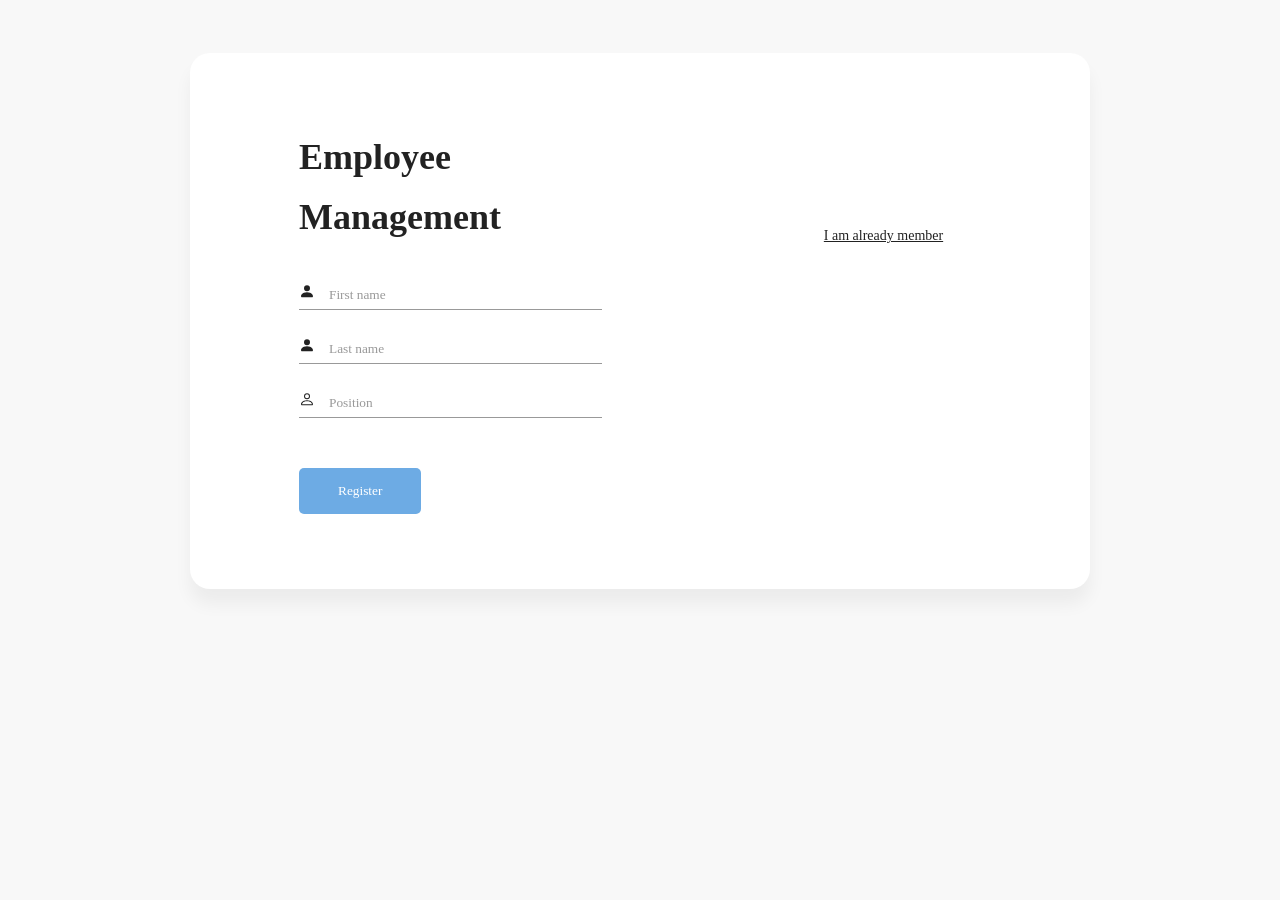
==== commit d090eeae: "initial commit" ====
--- a/src/templates/index.html
+++ b/src/templates/index.html
@@ -4,13 +4,616 @@
     <meta charset="UTF-8">
     <meta name="viewport" content="width=device-width, initial-scale=1.0">
     <meta http-equiv="X-UA-Compatible" content="ie=edge">
-    <title>Sign Up Form by Colorlib</title>
+    <title>Apply employee</title>
 
     <!-- Font Icon -->
     <link rel="stylesheet" href="fonts/material-icon/css/material-design-iconic-font.min.css">
 
     <!-- Main css -->
-    <link rel="stylesheet" href="/src/templates/css/style.css">
+    <!-- <link rel="stylesheet" href="/src/templates/css/style.css"> -->
+
+    <style>
+      /* @extend display-flex; */
+display-flex, .display-flex, .display-flex-center, .signup-content, .signin-content, .social-login, .socials {
+display: flex;
+display: -webkit-flex; }
+
+/* @extend list-type-ulli; */
+list-type-ulli, .socials {
+list-style-type: none;
+margin: 0;
+padding: 0; }
+
+/* poppins-300 - latin */
+@font-face {
+font-family: 'Poppins';
+font-style: normal;
+font-weight: 300;
+src: url("../fonts/poppins/poppins-v5-latin-300.eot");
+/* IE9 Compat Modes */
+src: local("Poppins Light"), local("Poppins-Light"), url("../fonts/poppins/poppins-v5-latin-300.eot?#iefix") format("embedded-opentype"), url("../fonts/poppins/poppins-v5-latin-300.woff2") format("woff2"), url("../fonts/poppins/poppins-v5-latin-300.woff") format("woff"), url("../fonts/poppins/poppins-v5-latin-300.ttf") format("truetype"), url("../fonts/poppins/poppins-v5-latin-300.svg#Poppins") format("svg");
+/* Legacy iOS */ }
+/* poppins-300italic - latin */
+@font-face {
+font-family: 'Poppins';
+font-style: italic;
+font-weight: 300;
+src: url("../fonts/poppins/poppins-v5-latin-300italic.eot");
+/* IE9 Compat Modes */
+src: local("Poppins Light Italic"), local("Poppins-LightItalic"), url("../fonts/poppins/poppins-v5-latin-300italic.eot?#iefix") format("embedded-opentype"), url("../fonts/poppins/poppins-v5-latin-300italic.woff2") format("woff2"), url("../fonts/poppins/poppins-v5-latin-300italic.woff") format("woff"), url("../fonts/poppins/poppins-v5-latin-300italic.ttf") format("truetype"), url("../fonts/poppins/poppins-v5-latin-300italic.svg#Poppins") format("svg");
+/* Legacy iOS */ }
+/* poppins-regular - latin */
+@font-face {
+font-family: 'Poppins';
+font-style: normal;
+font-weight: 400;
+src: url("../fonts/poppins/poppins-v5-latin-regular.eot");
+/* IE9 Compat Modes */
+src: local("Poppins Regular"), local("Poppins-Regular"), url("../fonts/poppins/poppins-v5-latin-regular.eot?#iefix") format("embedded-opentype"), url("../fonts/poppins/poppins-v5-latin-regular.woff2") format("woff2"), url("../fonts/poppins/poppins-v5-latin-regular.woff") format("woff"), url("../fonts/poppins/poppins-v5-latin-regular.ttf") format("truetype"), url("../fonts/poppins/poppins-v5-latin-regular.svg#Poppins") format("svg");
+/* Legacy iOS */ }
+/* poppins-italic - latin */
+@font-face {
+font-family: 'Poppins';
+font-style: italic;
+font-weight: 400;
+src: url("../fonts/poppins/poppins-v5-latin-italic.eot");
+/* IE9 Compat Modes */
+src: local("Poppins Italic"), local("Poppins-Italic"), url("../fonts/poppins/poppins-v5-latin-italic.eot?#iefix") format("embedded-opentype"), url("../fonts/poppins/poppins-v5-latin-italic.woff2") format("woff2"), url("../fonts/poppins/poppins-v5-latin-italic.woff") format("woff"), url("../fonts/poppins/poppins-v5-latin-italic.ttf") format("truetype"), url("../fonts/poppins/poppins-v5-latin-italic.svg#Poppins") format("svg");
+/* Legacy iOS */ }
+/* poppins-500 - latin */
+@font-face {
+font-family: 'Poppins';
+font-style: normal;
+font-weight: 500;
+src: url("../fonts/poppins/poppins-v5-latin-500.eot");
+/* IE9 Compat Modes */
+src: local("Poppins Medium"), local("Poppins-Medium"), url("../fonts/poppins/poppins-v5-latin-500.eot?#iefix") format("embedded-opentype"), url("../fonts/poppins/poppins-v5-latin-500.woff2") format("woff2"), url("../fonts/poppins/poppins-v5-latin-500.woff") format("woff"), url("../fonts/poppins/poppins-v5-latin-500.ttf") format("truetype"), url("../fonts/poppins/poppins-v5-latin-500.svg#Poppins") format("svg");
+/* Legacy iOS */ }
+/* poppins-500italic - latin */
+@font-face {
+font-family: 'Poppins';
+font-style: italic;
+font-weight: 500;
+src: url("../fonts/poppins/poppins-v5-latin-500italic.eot");
+/* IE9 Compat Modes */
+src: local("Poppins Medium Italic"), local("Poppins-MediumItalic"), url("../fonts/poppins/poppins-v5-latin-500italic.eot?#iefix") format("embedded-opentype"), url("../fonts/poppins/poppins-v5-latin-500italic.woff2") format("woff2"), url("../fonts/poppins/poppins-v5-latin-500italic.woff") format("woff"), url("../fonts/poppins/poppins-v5-latin-500italic.ttf") format("truetype"), url("../fonts/poppins/poppins-v5-latin-500italic.svg#Poppins") format("svg");
+/* Legacy iOS */ }
+/* poppins-600 - latin */
+@font-face {
+font-family: 'Poppins';
+font-style: normal;
+font-weight: 600;
+src: url("../fonts/poppins/poppins-v5-latin-600.eot");
+/* IE9 Compat Modes */
+src: local("Poppins SemiBold"), local("Poppins-SemiBold"), url("../fonts/poppins/poppins-v5-latin-600.eot?#iefix") format("embedded-opentype"), url("../fonts/poppins/poppins-v5-latin-600.woff2") format("woff2"), url("../fonts/poppins/poppins-v5-latin-600.woff") format("woff"), url("../fonts/poppins/poppins-v5-latin-600.ttf") format("truetype"), url("../fonts/poppins/poppins-v5-latin-600.svg#Poppins") format("svg");
+/* Legacy iOS */ }
+/* poppins-700 - latin */
+@font-face {
+font-family: 'Poppins';
+font-style: normal;
+font-weight: 700;
+src: url("../fonts/poppins/poppins-v5-latin-700.eot");
+/* IE9 Compat Modes */
+src: local("Poppins Bold"), local("Poppins-Bold"), url("../fonts/poppins/poppins-v5-latin-700.eot?#iefix") format("embedded-opentype"), url("../fonts/poppins/poppins-v5-latin-700.woff2") format("woff2"), url("../fonts/poppins/poppins-v5-latin-700.woff") format("woff"), url("../fonts/poppins/poppins-v5-latin-700.ttf") format("truetype"), url("../fonts/poppins/poppins-v5-latin-700.svg#Poppins") format("svg");
+/* Legacy iOS */ }
+/* poppins-700italic - latin */
+@font-face {
+font-family: 'Poppins';
+font-style: italic;
+font-weight: 700;
+src: url("../fonts/poppins/poppins-v5-latin-700italic.eot");
+/* IE9 Compat Modes */
+src: local("Poppins Bold Italic"), local("Poppins-BoldItalic"), url("../fonts/poppins/poppins-v5-latin-700italic.eot?#iefix") format("embedded-opentype"), url("../fonts/poppins/poppins-v5-latin-700italic.woff2") format("woff2"), url("../fonts/poppins/poppins-v5-latin-700italic.woff") format("woff"), url("../fonts/poppins/poppins-v5-latin-700italic.ttf") format("truetype"), url("../fonts/poppins/poppins-v5-latin-700italic.svg#Poppins") format("svg");
+/* Legacy iOS */ }
+/* poppins-800 - latin */
+@font-face {
+font-family: 'Poppins';
+font-style: normal;
+font-weight: 800;
+src: url("../fonts/poppins/poppins-v5-latin-800.eot");
+/* IE9 Compat Modes */
+src: local("Poppins ExtraBold"), local("Poppins-ExtraBold"), url("../fonts/poppins/poppins-v5-latin-800.eot?#iefix") format("embedded-opentype"), url("../fonts/poppins/poppins-v5-latin-800.woff2") format("woff2"), url("../fonts/poppins/poppins-v5-latin-800.woff") format("woff"), url("../fonts/poppins/poppins-v5-latin-800.ttf") format("truetype"), url("../fonts/poppins/poppins-v5-latin-800.svg#Poppins") format("svg");
+/* Legacy iOS */ }
+/* poppins-800italic - latin */
+@font-face {
+font-family: 'Poppins';
+font-style: italic;
+font-weight: 800;
+src: url("../fonts/poppins/poppins-v5-latin-800italic.eot");
+/* IE9 Compat Modes */
+src: local("Poppins ExtraBold Italic"), local("Poppins-ExtraBoldItalic"), url("../fonts/poppins/poppins-v5-latin-800italic.eot?#iefix") format("embedded-opentype"), url("../fonts/poppins/poppins-v5-latin-800italic.woff2") format("woff2"), url("../fonts/poppins/poppins-v5-latin-800italic.woff") format("woff"), url("../fonts/poppins/poppins-v5-latin-800italic.ttf") format("truetype"), url("../fonts/poppins/poppins-v5-latin-800italic.svg#Poppins") format("svg");
+/* Legacy iOS */ }
+/* poppins-900 - latin */
+@font-face {
+font-family: 'Poppins';
+font-style: normal;
+font-weight: 900;
+src: url("../fonts/poppins/poppins-v5-latin-900.eot");
+/* IE9 Compat Modes */
+src: local("Poppins Black"), local("Poppins-Black"), url("../fonts/poppins/poppins-v5-latin-900.eot?#iefix") format("embedded-opentype"), url("../fonts/poppins/poppins-v5-latin-900.woff2") format("woff2"), url("../fonts/poppins/poppins-v5-latin-900.woff") format("woff"), url("../fonts/poppins/poppins-v5-latin-900.ttf") format("truetype"), url("../fonts/poppins/poppins-v5-latin-900.svg#Poppins") format("svg");
+/* Legacy iOS */ }
+a:focus, a:active {
+text-decoration: none;
+outline: none;
+transition: all 300ms ease 0s;
+-moz-transition: all 300ms ease 0s;
+-webkit-transition: all 300ms ease 0s;
+-o-transition: all 300ms ease 0s;
+-ms-transition: all 300ms ease 0s; }
+
+input, select, textarea {
+outline: none;
+appearance: unset !important;
+-moz-appearance: unset !important;
+-webkit-appearance: unset !important;
+-o-appearance: unset !important;
+-ms-appearance: unset !important; }
+
+input::-webkit-outer-spin-button, input::-webkit-inner-spin-button {
+appearance: none !important;
+-moz-appearance: none !important;
+-webkit-appearance: none !important;
+-o-appearance: none !important;
+-ms-appearance: none !important;
+margin: 0; }
+
+input:focus, select:focus, textarea:focus {
+outline: none;
+box-shadow: none !important;
+-moz-box-shadow: none !important;
+-webkit-box-shadow: none !important;
+-o-box-shadow: none !important;
+-ms-box-shadow: none !important; }
+
+input[type=checkbox] {
+appearance: checkbox !important;
+-moz-appearance: checkbox !important;
+-webkit-appearance: checkbox !important;
+-o-appearance: checkbox !important;
+-ms-appearance: checkbox !important; }
+
+input[type=radio] {
+appearance: radio !important;
+-moz-appearance: radio !important;
+-webkit-appearance: radio !important;
+-o-appearance: radio !important;
+-ms-appearance: radio !important; }
+
+img {
+max-width: 100%;
+height: auto; }
+
+figure {
+margin: 0; }
+
+p {
+margin-bottom: 0px;
+font-size: 15px;
+color: #777; }
+
+h2 {
+line-height: 1.66;
+margin: 0;
+padding: 0;
+font-weight: bold;
+color: #222;
+font-family: Poppins;
+font-size: 36px; }
+
+.main {
+background: #f8f8f8;
+padding: 45px 0; }
+
+.clear {
+clear: both; }
+
+body {
+font-size: 13px;
+line-height: 1.8;
+color: #222;
+background: #f8f8f8;
+font-weight: 400;
+font-family: Poppins; }
+
+.container {
+width: 900px;
+background: #fff;
+margin: 0 auto;
+box-shadow: 0px 15px 16.83px 0.17px rgba(0, 0, 0, 0.05);
+-moz-box-shadow: 0px 15px 16.83px 0.17px rgba(0, 0, 0, 0.05);
+-webkit-box-shadow: 0px 15px 16.83px 0.17px rgba(0, 0, 0, 0.05);
+-o-box-shadow: 0px 15px 16.83px 0.17px rgba(0, 0, 0, 0.05);
+-ms-box-shadow: 0px 15px 16.83px 0.17px rgba(0, 0, 0, 0.05);
+border-radius: 20px;
+-moz-border-radius: 20px;
+-webkit-border-radius: 20px;
+-o-border-radius: 20px;
+-ms-border-radius: 20px; }
+
+.display-flex {
+justify-content: space-between;
+-moz-justify-content: space-between;
+-webkit-justify-content: space-between;
+-o-justify-content: space-between;
+-ms-justify-content: space-between;
+align-items: center;
+-moz-align-items: center;
+-webkit-align-items: center;
+-o-align-items: center;
+-ms-align-items: center; }
+
+.display-flex-center {
+justify-content: center;
+-moz-justify-content: center;
+-webkit-justify-content: center;
+-o-justify-content: center;
+-ms-justify-content: center;
+align-items: center;
+-moz-align-items: center;
+-webkit-align-items: center;
+-o-align-items: center;
+-ms-align-items: center; }
+
+.position-center {
+position: absolute;
+top: 50%;
+left: 50%;
+transform: translate(-50%, -50%);
+-moz-transform: translate(-50%, -50%);
+-webkit-transform: translate(-50%, -50%);
+-o-transform: translate(-50%, -50%);
+-ms-transform: translate(-50%, -50%); }
+
+.signup {
+margin-bottom: 0; }
+
+.signup-content {
+padding: 75px 0; }
+
+.signup-form, .signup-image, .signin-form, .signin-image {
+width: 50%;
+overflow: hidden; }
+
+.signup-image {
+margin: 0 55px; }
+
+.form-title {
+margin-bottom: 33px; }
+
+.signup-image {
+margin-top: 45px; }
+
+figure {
+margin-bottom: 50px;
+text-align: center; }
+
+.form-submit {
+display: inline-block;
+background: #6dabe4;
+color: #fff;
+border-bottom: none;
+width: auto;
+padding: 15px 39px;
+border-radius: 5px;
+-moz-border-radius: 5px;
+-webkit-border-radius: 5px;
+-o-border-radius: 5px;
+-ms-border-radius: 5px;
+margin-top: 25px;
+cursor: pointer; }
+.form-submit:hover {
+  background: #4292dc; }
+
+#signin {
+margin-top: 16px; }
+
+.signup-image-link {
+font-size: 14px;
+color: #222;
+display: block;
+text-align: center; }
+
+.term-service {
+font-size: 13px;
+color: #222; }
+
+.signup-form {
+margin-left: 75px;
+margin-right: 75px;
+padding-left: 34px; }
+
+.register-form {
+width: 100%; }
+
+.form-group {
+position: relative;
+margin-bottom: 25px;
+overflow: hidden; }
+.form-group:last-child {
+  margin-bottom: 0px; }
+
+input {
+width: 100%;
+display: block;
+border: none;
+border-bottom: 1px solid #999;
+padding: 6px 30px;
+font-family: Poppins;
+box-sizing: border-box; }
+input::-webkit-input-placeholder {
+  color: #999; }
+input::-moz-placeholder {
+  color: #999; }
+input:-ms-input-placeholder {
+  color: #999; }
+input:-moz-placeholder {
+  color: #999; }
+input:focus {
+  border-bottom: 1px solid #222; }
+  input:focus::-webkit-input-placeholder {
+    color: #222; }
+  input:focus::-moz-placeholder {
+    color: #222; }
+  input:focus:-ms-input-placeholder {
+    color: #222; }
+  input:focus:-moz-placeholder {
+    color: #222; }
+
+input[type=checkbox]:not(old) {
+width: 2em;
+margin: 0;
+padding: 0;
+font-size: 1em;
+display: none; }
+
+input[type=checkbox]:not(old) + label {
+display: inline-block;
+line-height: 1.5em;
+margin-top: 6px; }
+
+input[type=checkbox]:not(old) + label > span {
+display: inline-block;
+width: 13px;
+height: 13px;
+margin-right: 15px;
+margin-bottom: 3px;
+border: 1px solid #999;
+border-radius: 2px;
+-moz-border-radius: 2px;
+-webkit-border-radius: 2px;
+-o-border-radius: 2px;
+-ms-border-radius: 2px;
+background: white;
+background-image: -moz-linear-gradient(white, white);
+background-image: -ms-linear-gradient(white, white);
+background-image: -o-linear-gradient(white, white);
+background-image: -webkit-linear-gradient(white, white);
+background-image: linear-gradient(white, white);
+vertical-align: bottom; }
+
+input[type=checkbox]:not(old):checked + label > span {
+background-image: -moz-linear-gradient(white, white);
+background-image: -ms-linear-gradient(white, white);
+background-image: -o-linear-gradient(white, white);
+background-image: -webkit-linear-gradient(white, white);
+background-image: linear-gradient(white, white); }
+
+input[type=checkbox]:not(old):checked + label > span:before {
+content: '\f26b';
+display: block;
+color: #222;
+font-size: 11px;
+line-height: 1.2;
+text-align: center;
+font-family: 'Material-Design-Iconic-Font';
+font-weight: bold; }
+
+.agree-term {
+display: inline-block;
+width: auto; }
+
+label {
+position: absolute;
+left: 0;
+top: 50%;
+transform: translateY(-50%);
+-moz-transform: translateY(-50%);
+-webkit-transform: translateY(-50%);
+-o-transform: translateY(-50%);
+-ms-transform: translateY(-50%);
+color: #222; }
+
+.label-has-error {
+top: 22%; }
+
+label.error {
+position: relative;
+background: url("../images/unchecked.gif") no-repeat;
+background-position-y: 3px;
+padding-left: 20px;
+display: block;
+margin-top: 20px; }
+
+label.valid {
+display: block;
+position: absolute;
+right: 0;
+left: auto;
+margin-top: -6px;
+width: 20px;
+height: 20px;
+background: transparent; }
+label.valid:after {
+  font-family: 'Material-Design-Iconic-Font';
+  content: '\f269';
+  width: 100%;
+  height: 100%;
+  position: absolute;
+  /* right: 0; */
+  font-size: 16px;
+  color: green; }
+
+.label-agree-term {
+position: relative;
+top: 0%;
+transform: translateY(0);
+-moz-transform: translateY(0);
+-webkit-transform: translateY(0);
+-o-transform: translateY(0);
+-ms-transform: translateY(0); }
+
+.material-icons-name {
+font-size: 18px; }
+
+.signin-content {
+padding-top: 67px;
+padding-bottom: 87px; }
+
+.social-login {
+align-items: center;
+-moz-align-items: center;
+-webkit-align-items: center;
+-o-align-items: center;
+-ms-align-items: center;
+margin-top: 80px; }
+
+.social-label {
+display: inline-block;
+margin-right: 15px; }
+
+.socials li {
+padding: 5px; }
+.socials li:last-child {
+  margin-right: 0px; }
+.socials li a {
+  text-decoration: none; }
+  .socials li a i {
+    width: 30px;
+    height: 30px;
+    color: #fff;
+    font-size: 14px;
+    border-radius: 5px;
+    -moz-border-radius: 5px;
+    -webkit-border-radius: 5px;
+    -o-border-radius: 5px;
+    -ms-border-radius: 5px;
+    transform: translateZ(0);
+    -moz-transform: translateZ(0);
+    -webkit-transform: translateZ(0);
+    -o-transform: translateZ(0);
+    -ms-transform: translateZ(0);
+    -webkit-transition-duration: 0.3s;
+    transition-duration: 0.3s;
+    -webkit-transition-property: transform;
+    transition-property: transform;
+    -webkit-transition-timing-function: ease-out;
+    transition-timing-function: ease-out; }
+.socials li:hover a i {
+  -webkit-transform: scale(1.3) translateZ(0);
+  transform: scale(1.3) translateZ(0); }
+
+.zmdi-facebook {
+background: #3b5998; }
+
+.zmdi-twitter {
+background: #1da0f2; }
+
+.zmdi-google {
+background: #e72734; }
+
+.signin-form {
+margin-right: 90px;
+margin-left: 80px; }
+
+.signin-image {
+margin-left: 110px;
+margin-right: 20px;
+margin-top: 10px; }
+
+@media screen and (max-width: 1200px) {
+.container {
+  width: calc( 100% - 30px);
+  max-width: 100%; } }
+@media screen and (min-width: 1024px) {
+.container {
+  max-width: 1200px; } }
+@media screen and (max-width: 768px) {
+.signup-content, .signin-content {
+  flex-direction: column;
+  -moz-flex-direction: column;
+  -webkit-flex-direction: column;
+  -o-flex-direction: column;
+  -ms-flex-direction: column;
+  justify-content: center;
+  -moz-justify-content: center;
+  -webkit-justify-content: center;
+  -o-justify-content: center;
+  -ms-justify-content: center; }
+
+.signup-form {
+  margin-left: 0px;
+  margin-right: 0px;
+  padding-left: 0px;
+  /* box-sizing: border-box; */
+  padding: 0 30px; }
+
+.signin-image {
+  margin-left: 0px;
+  margin-right: 0px;
+  margin-top: 50px;
+  order: 2;
+  -moz-order: 2;
+  -webkit-order: 2;
+  -o-order: 2;
+  -ms-order: 2; }
+
+.signup-form, .signup-image, .signin-form, .signin-image {
+  width: auto; }
+
+.social-login {
+  justify-content: center;
+  -moz-justify-content: center;
+  -webkit-justify-content: center;
+  -o-justify-content: center;
+  -ms-justify-content: center; }
+
+.form-button {
+  text-align: center; }
+
+.signin-form {
+  order: 1;
+  -moz-order: 1;
+  -webkit-order: 1;
+  -o-order: 1;
+  -ms-order: 1;
+  margin-right: 0px;
+  margin-left: 0px;
+  padding: 0 30px; }
+
+.form-title {
+  text-align: center; } }
+@media screen and (max-width: 400px) {
+.social-login {
+  flex-direction: column;
+  -moz-flex-direction: column;
+  -webkit-flex-direction: column;
+  -o-flex-direction: column;
+  -ms-flex-direction: column; }
+
+.social-label {
+  margin-right: 0px;
+  margin-bottom: 10px; } }
+
+/*# sourceMappingURL=style.css.map */
+
+
+/* icon */
+
+
+  </style>
+
+
+
 </head>
 <body>
 
@@ -18,45 +621,49 @@
 
         <!-- Sign up form -->
         <section class="signup">
-            <div class="container">
-                <div class="signup-content">
-                    <div class="signup-form">
-                        <h2 class="form-title">Employee Management</h2>
-                        <form action="#" method="POST" class="register-form" id="register-form">
-                            <div class="form-group">
-                                <label for="firstName"><i class="zmdi zmdi-account material-icons-name"></i></label>
-                                <input type="text" name="firstName" id="firstName" placeholder="First name">
-                            </div>
-                            <div class="form-group">
-                                <label for="lastName"><i><svg xmlns="http://www.w3.org/2000/svg" width="16" height="16" fill="currentColor" class="bi bi-person" viewBox="0 0 16 16">
-                                    <path d="M8 8a3 3 0 1 0 0-6 3 3 0 0 0 0 6zm2-3a2 2 0 1 1-4 0 2 2 0 0 1 4 0zm4 8c0 1-1 1-1 1H3s-1 0-1-1 1-4 6-4 6 3 6 4zm-1-.004c-.001-.246-.154-.986-.832-1.664C11.516 10.68 10.289 10 8 10c-2.29 0-3.516.68-4.168 1.332-.678.678-.83 1.418-.832 1.664h10z"/>
-                                  </svg></i></label>
-                                <input type="text" name="lastName" id="lastName" placeholder="Last name"/>
-                            </div>
-                            <div class="form-group">
-                                <label for="position"><i class="zmdi zmdi-account material-icons-name"></i></label>
-                                <input type="text" name="position" id="position" placeholder="Position"/>
-                            </div>
-                            <!-- <div class="form-group">
-                                <label for="re-pass"><i class="zmdi zmdi-lock-outline"></i></label>
-                                <input type="password" name="re_pass" id="re_pass" placeholder="Repeat your password" disabled/>
-                            </div> -->
-                            <!-- <div class="form-group">
-                                <input type="checkbox" name="agree-term" id="agree-term" class="agree-term" />
-                                <label for="agree-term" class="label-agree-term"><span><span></span></span>I agree all statements in  <a href="#" class="term-service">Terms of service</a></label>
-                            </div> -->
-                            <div class="form-group form-button">
-                                <input type="submit" name="signup" id="signup" class="form-submit" value="Register"/>
-                            </div>
-                        </form>
-                    </div>
-                    <div class="signup-image">
-                        <figure><img src="/src/templates/images/ccst-logo.png" alt="sing up image"></figure>
-                        <a href="#" class="signup-image-link">I am already member</a>
-                    </div>
-                </div>
-            </div>4
-        </section>
+          <div class="container">
+              <div class="signup-content">
+                  <div class="signup-form">
+                      <h2 class="form-title">Employee Management</h2>
+                      <form action="#" method="POST" class="register-form" id="register-form">
+                          <div class="form-group">
+                              <label for="firstName"><i><svg xmlns="http://www.w3.org/2000/svg" width="16" height="16" fill="currentColor" class="bi bi-person-fill" viewBox="0 0 16 16">
+                                  <path d="M3 14s-1 0-1-1 1-4 6-4 6 3 6 4-1 1-1 1H3zm5-6a3 3 0 1 0 0-6 3 3 0 0 0 0 6z"/>
+                                </svg></i></label>
+                              <input type="text" name="firstName" id="firstName" placeholder="First name">
+                          </div>
+                          <div class="form-group">
+                              <label for="lastName"><i><svg xmlns="http://www.w3.org/2000/svg" width="16" height="16" fill="currentColor" class="bi bi-person-fill" viewBox="0 0 16 16">
+                                  <path d="M3 14s-1 0-1-1 1-4 6-4 6 3 6 4-1 1-1 1H3zm5-6a3 3 0 1 0 0-6 3 3 0 0 0 0 6z"/>
+                                </svg></i></label>
+                              <input type="text" name="lastName" id="lastName" placeholder="Last name"/>
+                          </div>
+                          <div class="form-group">
+                              <label for="position"><i><svg xmlns="http://www.w3.org/2000/svg" width="16" height="16" fill="currentColor" class="bi bi-person" viewBox="0 0 16 16">
+                                  <path d="M8 8a3 3 0 1 0 0-6 3 3 0 0 0 0 6zm2-3a2 2 0 1 1-4 0 2 2 0 0 1 4 0zm4 8c0 1-1 1-1 1H3s-1 0-1-1 1-4 6-4 6 3 6 4zm-1-.004c-.001-.246-.154-.986-.832-1.664C11.516 10.68 10.289 10 8 10c-2.29 0-3.516.68-4.168 1.332-.678.678-.83 1.418-.832 1.664h10z"/>
+                                </svg></i></label>
+                              <input type="text" name="position" id="position" placeholder="Position"/>
+                          </div>
+                          <!-- <div class="form-group">
+                              <label for="re-pass"><i class="zmdi zmdi-lock-outline"></i></label>
+                              <input type="password" name="re_pass" id="re_pass" placeholder="Repeat your password" disabled/>
+                          </div> -->
+                          <!-- <div class="form-group">
+                              <input type="checkbox" name="agree-term" id="agree-term" class="agree-term" />
+                              <label for="agree-term" class="label-agree-term"><span><span></span></span>I agree all statements in  <a href="#" class="term-service">Terms of service</a></label>
+                          </div> -->
+                          <div class="form-group form-button">
+                              <input type="submit" name="signup" id="signup" class="form-submit" value="Register"/>
+                          </div>
+                      </form>
+                  </div>
+                  <div class="signup-image">
+                      <figure><div class="img"></div></figure>
+                      <a href="#" class="signup-image-link">I am already member</a>
+                  </div>
+              </div>
+          </div>
+      </section>
 
         <!-- Sing in  Form -->
        
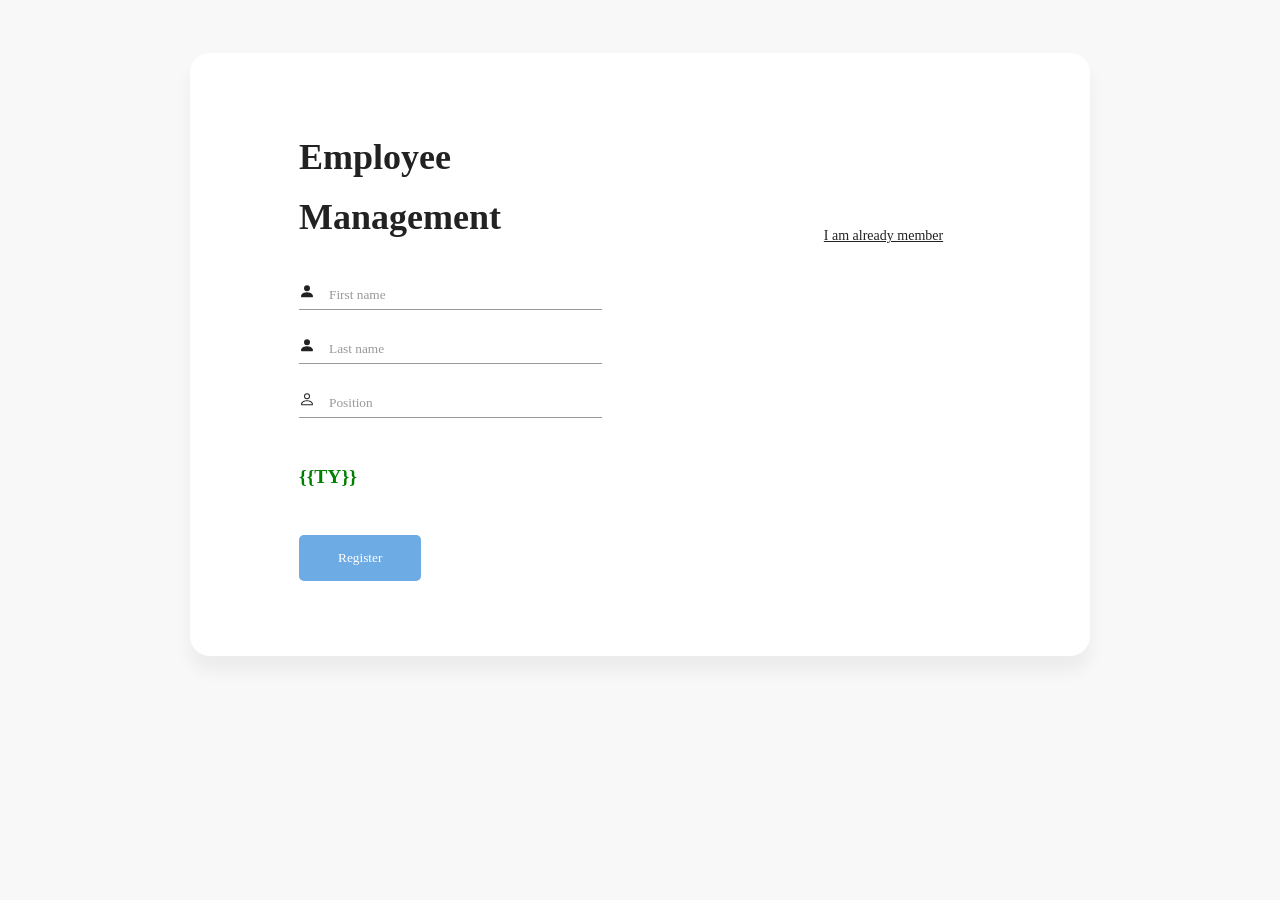
==== commit be081571: "initial commit" ====
--- a/src/templates/index.html
+++ b/src/templates/index.html
@@ -653,6 +653,7 @@
                               <label for="agree-term" class="label-agree-term"><span><span></span></span>I agree all statements in  <a href="#" class="term-service">Terms of service</a></label>
                           </div> -->
                           <div class="form-group form-button">
+                            <h1 style = "color:green">{{TY}}</h1>
                               <input type="submit" name="signup" id="signup" class="form-submit" value="Register"/>
                           </div>
                       </form>
